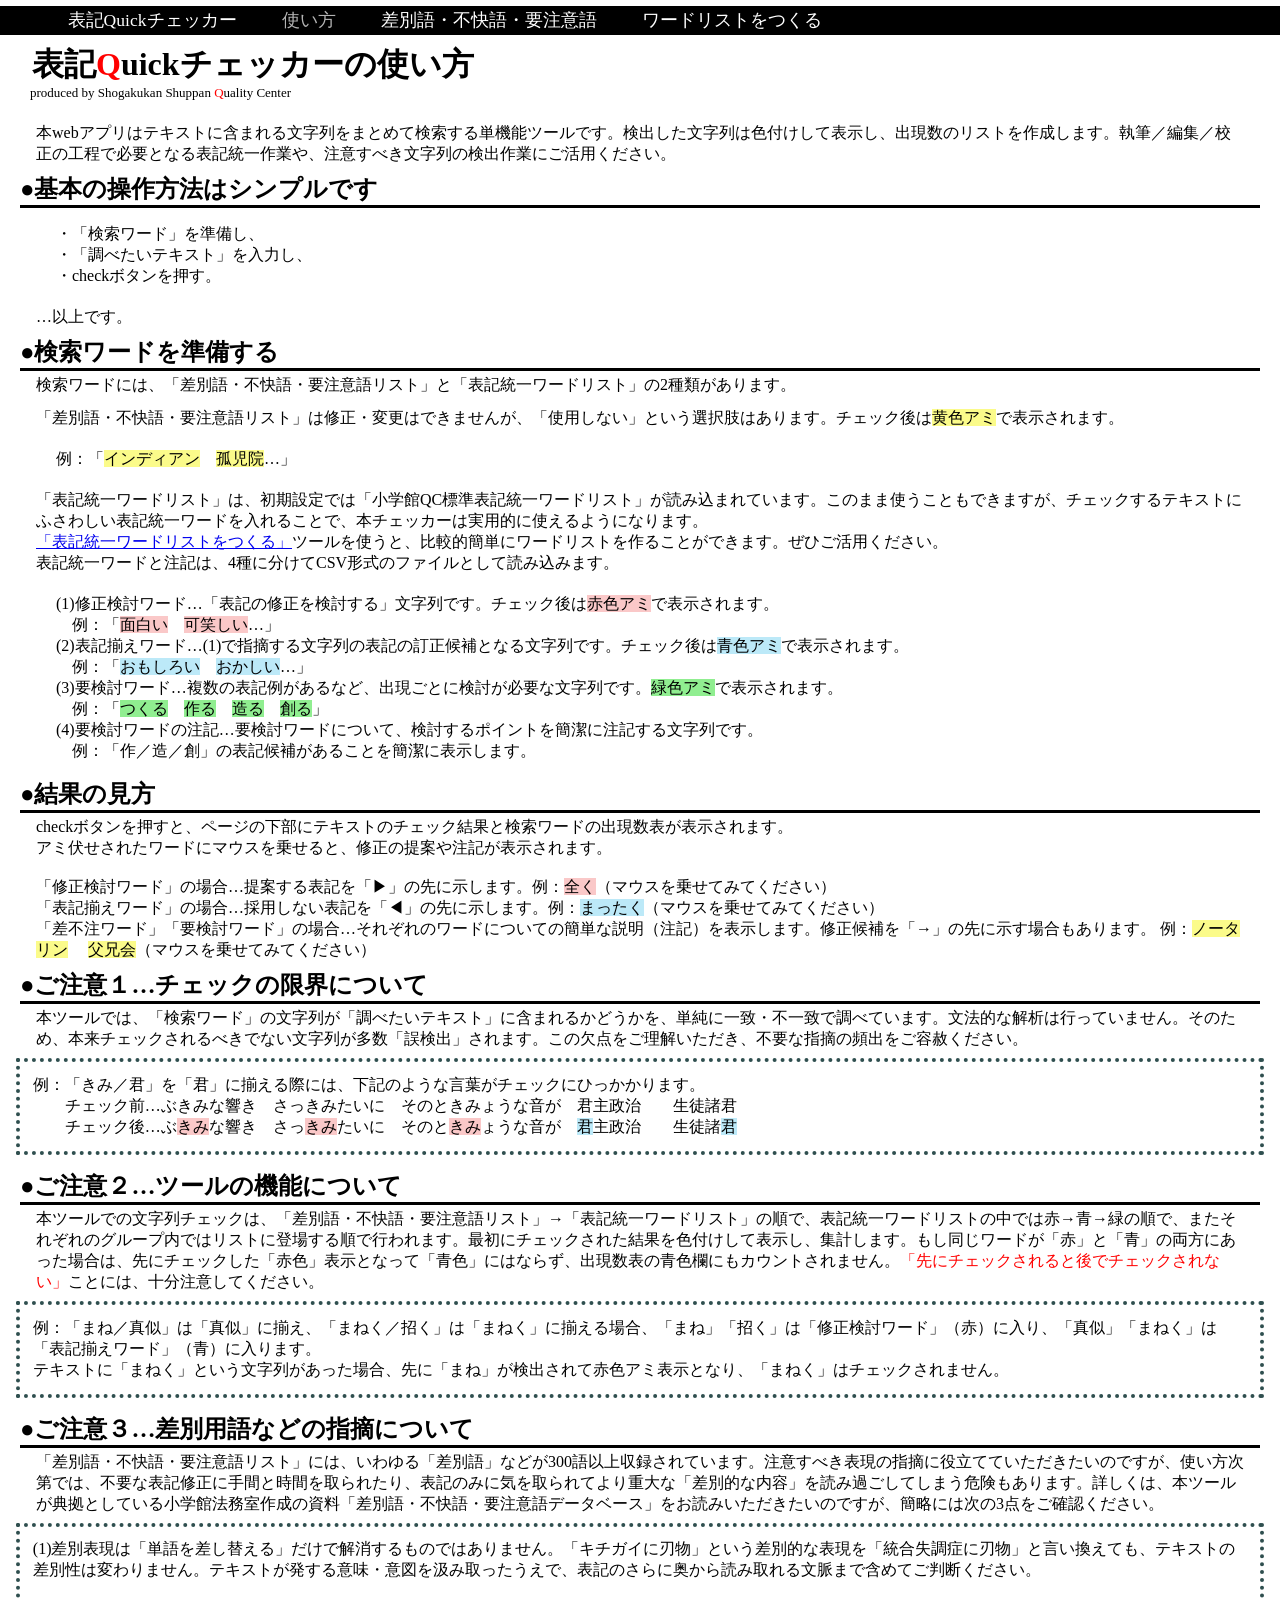
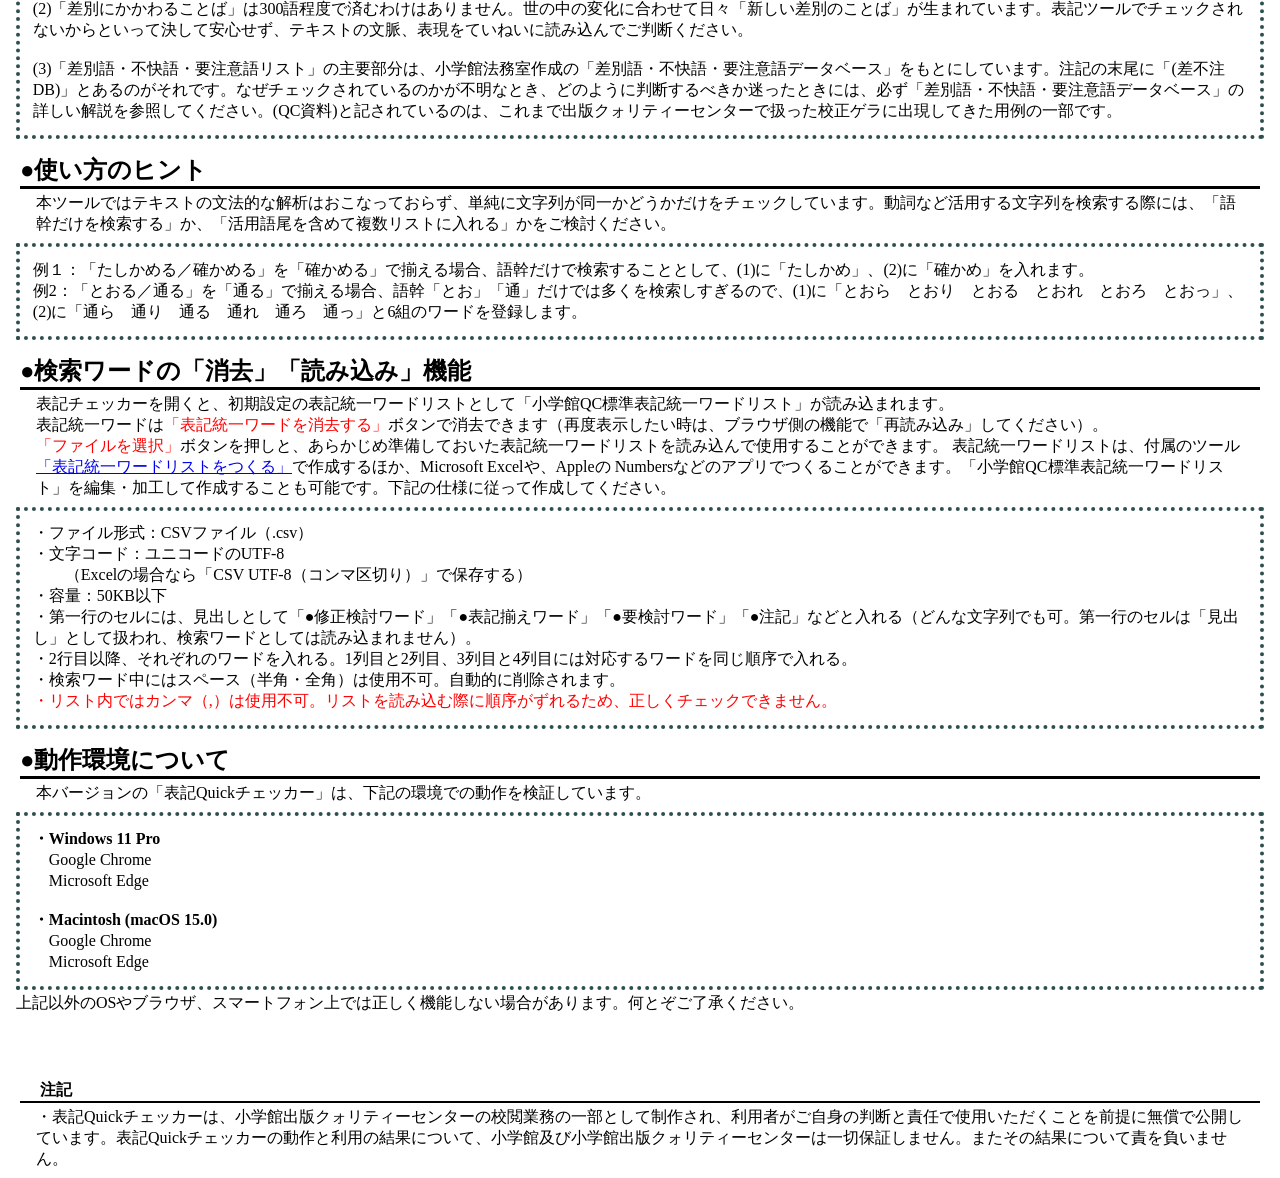
==== about.html @ 0caf6216 "Add files via upload" ====
<!DOCTYPE html>

<html lang="ja">

<head>
  <meta charset="UTF-8">
  <meta name="viewport" content="width=device-width, initial-scale=1.0">
  <link rel="stylesheet" href="style.css">
  <link rel="icon" href="img/QCfavicon.ico">

  <title>表記チェッカーの使い方</title>

</head>

<body>
  <header>
    <nav class="pc-nav">
      <ul>
        <li><a href="index.html">表記Quickチェッカー</a></li>
        <li><a class="gray" href="about.html">使い方</a></li>
        <li><a href="yougodb.html">差別語・不快語・要注意語</a></li>
        <li><a href="selectsheet.html">ワードリストをつくる</a></li>
      </ul>
    </nav>

    <nav class="sp-nav">
      <ul>
        <li><a href="index.html">表記Quickチェッカー</a></li>
        <li><a href="about.html">使い方</a></li>
        <li><a href="yougodb.html">差別語・不快語・要注意語</a></li>
        <li><a href="selectsheet.html">ワードリストをつくる</a></li>
        <li class="close"><span>閉じる</span></li>
      </ul>
    </nav>

    <div id="hamburger">
      <span></span>
    </div>

    <h1>表記<span class="red qq">Q</span>uickチェッカーの使い方<br></h1>
    <div class="subtitle">produced by Shogakukan Shuppan <span class="red qqq">Q</span>uality Center</div>
  </header>

  <br><p>本webアプリはテキストに含まれる文字列をまとめて検索する単機能ツールです。検出した文字列は色付けして表示し、出現数のリストを作成します。執筆／編集／校正の工程で必要となる表記統一作業や、注意すべき文字列の検出作業にご活用ください。</p>

  <h2> ●基本の操作方法はシンプルです</h2>
  <ul>
    <li>・「検索ワード」を準備し、</li>
    <li>・「調べたいテキスト」を入力し、</li>
    <li>・checkボタンを押す。</li>
  </ul>
  <p>…以上です。</p>

  <h2> ●検索ワードを準備する</h2>
  <p>検索ワードには、「差別語・不快語・要注意語リスト」と「表記統一ワードリスト」の2種類があります。</p>
    <p>「差別語・不快語・要注意語リスト」は修正・変更はできませんが、「使用しない」という選択肢はあります。チェック後は<span class = "kiami">黄色アミ</span>で表示されます。</p>
    <ul>
    <li>例：「<span class = "kiami">インディアン</span>　<span class = "kiami">孤児院</span>…」</li>
    </ul>
    <p>「表記統一ワードリスト」は、初期設定では「小学館QC標準表記統一ワードリスト」が読み込まれています。このまま使うこともできますが、チェックするテキストにふさわしい表記統一ワードを入れることで、本チェッカーは実用的に使えるようになります。
      <br><a href="selectsheet.html"  target="_blank">「表記統一ワードリストをつくる」</a>ツールを使うと、比較的簡単にワードリストを作ることができます。ぜひご活用ください。<br>表記統一ワードと注記は、4種に分けてCSV形式のファイルとして読み込みます。</p>
  <ul>

    <li>(1)修正検討ワード…「表記の修正を検討する」文字列です。チェック後は<span class = "akaami">赤色アミ</span>で表示されます。<br>　例：「<span class = "akaami">面白い</span>　<span class = "akaami">可笑しい</span>…」</li>
    <li>(2)表記揃えワード…(1)で指摘する文字列の表記の訂正候補となる文字列です。チェック後は<span class = "aoami">青色アミ</span>で表示されます。<br>　例：「<span class = "aoami">おもしろい</span>　<span class = "aoami">おかしい</span>…」</li>
    <li>(3)要検討ワード…複数の表記例があるなど、出現ごとに検討が必要な文字列です。<span class = "greenami">緑色アミ</span>で表示されます。<br>　例：「<span class = "greenami">つくる</span>　<span class = "greenami">作る</span>　<span class = "greenami">造る</span>　<span class = "greenami">創る</span>」</li>
    <li>(4)要検討ワードの注記…要検討ワードについて、検討するポイントを簡潔に注記する文字列です。<br>　例：「作／造／創」の表記候補があることを簡潔に表示します。 </li>
  </ul>

  <h2> ●結果の見方</h2>
  <p>checkボタンを押すと、ページの下部にテキストのチェック結果と検索ワードの出現数表が表示されます。
    <br>アミ伏せされたワードにマウスを乗せると、修正の提案や注記が表示されます。
    <br> <br>「修正検討ワード」の場合…提案する表記を「▶」の先に示します。例：<span class = "akaami note-container">全く<span class="note">▶まったく</span></span>（マウスを乗せてみてください）
    <br>「表記揃えワード」の場合…採用しない表記を「◀」の先に示します。例：<span class = "aoami note-container">まったく<span class="note">◀全く</span></span>（マウスを乗せてみてください）
    <br>「差不注ワード」「要検討ワード」の場合…それぞれのワードについての簡単な説明（注記）を表示します。修正候補を「→」の先に示す場合もあります。
    例：<span class = "kiami note-container">ノータリン<span class="note">差別用語/障害(差不注DB)</span></span>　
    <span class = "kiami note-container">父兄会<span class="note">→保護者会/性(差不注DB)</span></span>（マウスを乗せてみてください）
</p>
<h2> ●ご注意１…チェックの限界について</h2>
<p>
  本ツールでは、「検索ワード」の文字列が「調べたいテキスト」に含まれるかどうかを、単純に一致・不一致で調べています。文法的な解析は行っていません。そのため、本来チェックされるべきでない文字列が多数「誤検出」されます。この欠点をご理解いただき、不要な指摘の頻出をご容赦ください。
  
  <div class="kakomi">
  例：「きみ／君」を「君」に揃える際には、下記のような言葉がチェックにひっかかります。
  <br>　　チェック前…ぶきみな響き　さっきみたいに　そのときみょうな音が　君主政治　　生徒諸君
  <br>　　チェック後…ぶ<span class = "akaami">きみ</span>な響き　さっ<span class = "akaami">きみ</span>たいに　そのと<span class = "akaami">きみ</span>ょうな音が　<span class = "aoami">君</span>主政治　　生徒諸<span class = "aoami">君</span>
</div>
</p>
  <h2> ●ご注意２…ツールの機能について</h2>
  <p>
    本ツールでの文字列チェックは、「差別語・不快語・要注意語リスト」→「表記統一ワードリスト」の順で、表記統一ワードリストの中では赤→青→緑の順で、またそれぞれのグループ内ではリストに登場する順で行われます。最初にチェックされた結果を色付けして表示し、集計します。もし同じワードが「赤」と「青」の両方にあった場合は、先にチェックした「赤色」表示となって「青色」にはならず、出現数表の青色欄にもカウントされません。<span class="red">「先にチェックされると後でチェックされない」</span>ことには、十分注意してください。
    <div class="kakomi">
      例：「まね／真似」は「真似」に揃え、「まねく／招く」は「まねく」に揃える場合、「まね」「招く」は「修正検討ワード」（赤）に入り、「真似」「まねく」は「表記揃えワード」（青）に入ります。
      <br>テキストに「まねく」という文字列があった場合、先に「まね」が検出されて赤色アミ表示となり、「まねく」はチェックされません。
      </div>
  </p>

  <h2> ●ご注意３…差別用語などの指摘について</h2>
  <p>
    「差別語・不快語・要注意語リスト」には、いわゆる「差別語」などが300語以上収録されています。注意すべき表現の指摘に役立てていただきたいのですが、使い方次第では、不要な表記修正に手間と時間を取られたり、表記のみに気を取られてより重大な「差別的な内容」を読み過ごしてしまう危険もあります。詳しくは、本ツールが典拠としている小学館法務室作成の資料「差別語・不快語・要注意語データベース」をお読みいただきたいのですが、簡略には次の3点をご確認ください。
    
    <div class="kakomi">
      (1)差別表現は「単語を差し替える」だけで解消するものではありません。「キチガイに刃物」という差別的な表現を「統合失調症に刃物」と言い換えても、テキストの差別性は変わりません。テキストが発する意味・意図を汲み取ったうえで、表記のさらに奥から読み取れる文脈まで含めてご判断ください。
    <br><br>(2)「差別にかかわることば」は300語程度で済むわけはありません。世の中の変化に合わせて日々「新しい差別のことば」が生まれています。表記ツールでチェックされないからといって決して安心せず、テキストの文脈、表現をていねいに読み込んでご判断ください。
    <br><br>(3)「差別語・不快語・要注意語リスト」の主要部分は、小学館法務室作成の「差別語・不快語・要注意語データベース」をもとにしています。注記の末尾に「(差不注DB)」とあるのがそれです。なぜチェックされているのかが不明なとき、どのように判断するべきか迷ったときには、必ず「差別語・不快語・要注意語データベース」の詳しい解説を参照してください。(QC資料)と記されているのは、これまで出版クォリティーセンターで扱った校正ゲラに出現してきた用例の一部です。
    </div>
  </p>
  <h2> ●使い方のヒント</h2>
  <p>
    本ツールではテキストの文法的な解析はおこなっておらず、単純に文字列が同一かどうかだけをチェックしています。動詞など活用する文字列を検索する際には、「語幹だけを検索する」か、「活用語尾を含めて複数リストに入れる」かをご検討ください。
   
    <div class="kakomi">
      例１：「たしかめる／確かめる」を「確かめる」で揃える場合、語幹だけで検索することとして、(1)に「たしかめ」、(2)に「確かめ」を入れます。
    <br>例2：「とおる／通る」を「通る」で揃える場合、語幹「とお」「通」だけでは多くを検索しすぎるので、(1)に「とおら　とおり　とおる　とおれ　とおろ　とおっ」、(2)に「通ら　通り　通る　通れ　通ろ　通っ」と6組のワードを登録します。
    </div>
  </p>

  <h2> ●検索ワードの「消去」「読み込み」機能 </h2>
  <p>表記チェッカーを開くと、初期設定の表記統一ワードリストとして「小学館QC標準表記統一ワードリスト」が読み込まれます。
    <br> 表記統一ワードは<span class="red">「表記統一ワードを消去する」</span>ボタンで消去できます（再度表示したい時は、ブラウザ側の機能で「再読み込み」してください）。
      <br><span class="red">「ファイルを選択」</span>ボタンを押しと、あらかじめ準備しておいた表記統一ワードリストを読み込んで使用することができます。
      表記統一ワードリストは、付属のツール<a href="selectsheet.html"  target="_blank">「表記統一ワードリストをつくる」</a>で作成するほか、Microsoft Excelや、Appleの Numbersなどのアプリでつくることができます。「小学館QC標準表記統一ワードリスト」を編集・加工して作成することも可能です。下記の仕様に従って作成してください。
      <div class="kakomi">
    ・ファイル形式：CSVファイル（.csv）
    <br>・文字コード：ユニコードのUTF-8　
    <br>　　（Excelの場合なら「CSV UTF-8（コンマ区切り）」で保存する）
    <br>・容量：50KB以下
    <br>・第一行のセルには、見出しとして「●修正検討ワード」「●表記揃えワード」「●要検討ワード」「●注記」などと入れる（どんな文字列でも可。第一行のセルは「見出し」として扱われ、検索ワードとしては読み込まれません）。
    <br>・2行目以降、それぞれのワードを入れる。1列目と2列目、3列目と4列目には対応するワードを同じ順序で入れる。
    <br>・検索ワード中にはスペース（半角・全角）は使用不可。自動的に削除されます。
    <br><span class="red">・リスト内ではカンマ（,）は使用不可。リストを読み込む際に順序がずれるため、正しくチェックできません。</span>

    </div>

  </p>

  <h2 id="dousakankyo"> ●動作環境について</h2>
  <p>
    本バージョンの「表記Quickチェッカー」は、下記の環境での動作を検証しています。
    <div class="kakomi"><strong>・Windows 11 Pro</strong>
    <br>　Google Chrome
    <br>　Microsoft Edge
    <br><br><strong>・Macintosh (macOS 15.0) </strong>
    <br>　Google Chrome
    <br>　Microsoft Edge
    </div>
    　上記以外のOSやブラウザ、スマートフォン上では正しく機能しない場合があります。何とぞご了承ください。
   
    
  </p>
<br><br><br>
  <h4>注記</h4>
  <p>
    ・表記Quickチェッカーは、小学館出版クォリティーセンターの校閲業務の一部として制作され、利用者がご自身の判断と責任で使用いただくことを前提に無償で公開しています。表記Quickチェッカーの動作と利用の結果について、小学館及び小学館出版クォリティーセンターは一切保証しません。またその結果について責を負いません。
  </p>

  <script>
    document.querySelector('#hamburger').addEventListener('click', () => {
      const nav = document.querySelector('.sp-nav');
      nav.classList.toggle('toggle');
    });

    document.querySelector('.close').addEventListener('click', () => {
      const nav = document.querySelector('.sp-nav');
      nav.classList.toggle('toggle');
    });  
  </script>
</body>

</html>
---- style.css ----
@charset "utf-8";

/* *{
  margin: 0;
  padding: 0;
} */

body {
  margin: 0;
  padding: 0;
  font-family: "YuMincho", "游明朝", "Hiragino Mincho ProN", serif;
  position: relative;
}

.subtitle {
  font-size: 13px;
  font-weight: normal;
  margin: 0;
  padding: 0 1em 0 30px;
  display: inline-block;
  vertical-align: middle;
}

.section0,.section1 {
  margin: 5px 30px 10px 30px;
  padding: 5px 10px 10px 10px;
  border: 1px solid black;
}

.section2 {
  margin: 5px 30px 10px 30px;
  padding: 0;
}

textarea {
  font-family: "YuMincho", "游明朝", "Hiragino Mincho ProN", serif;
  margin: 0;
  padding: 0;
}

p {
  margin: 0 0.25em 0.25em 0.25em;
  padding: 0.25em 2em 0.25em 2em;
}

h1 {
  margin: 0 0 0 0;
  padding: 10px 1em 0 1em;
  line-height: 1.2em;
  font-feature-settings: "palt";
}

h2 {
  border-bottom: 3px solid black;
  margin: 0 20px 0;
}

h3 {
  margin: 0 0 0;
  font-size: 24px;
}

h4 {
  border-bottom: 2px solid black;
  padding: 0 20px 0;
  margin: 0 20px 0;
}

h5 {
  margin: 0 0.25em 0 0.25em;
  padding: 0.5em 2em 0em 2em;
  font-size: 120%;
  font-weight: normal;
  text-decoration: underline;
}

rt {
  color: #4af;
  font-size: 50%;
}

li {
  padding: 0 1em;
  list-style: none;
}

dt {
  font-size: 140%;
  border-bottom: 2px solid black;
  margin: 0 1em;
  padding: 1px 10px 0px 1.5em;
}

dd {
  padding: 1px 6px 6px 2em;
  line-height: 1.8;
  margin: 0 1em;
}

table {
  border-collapse: collapse;
  margin: 0;
  font-family: 'Segoe UI', Tahoma, Geneva, Verdana, sans-serif;
  font-size: 100%;
  font-weight: normal;
}

table th,
table td {
  top: 0;
  border: solid 1px;
  border-bottom: 1px solid #000;
  margin: 2em;
}

#safuchuList,#tateList {
  display: block;
  overflow-y: scroll;
  max-height: calc(100vh/2);
  border: 1px solid;
  border-collapse: collapse;
  border-spacing: 0;
  width: 600px;
  table-layout: fixed;
}

thead {
  position: sticky;
  top: 0;
  left: 0;
  z-index: 5;
  /* background: whitesmoke; */
  background: whitesmoke;
  /* border-top: #ffffff; */
  border-top: 3px black;
  border-bottom: 1px solid #000;
}

#criteriaYellowList, 
#criteriaList, 
#criteriaGreenList {
  margin: 0.5em 2em;
}

#criteriaYellowList td:nth-of-type(2) {
  background: rgb(251, 251, 138);
}

#criteriaYellowList td:nth-of-type(3) {
  background: rgb(251, 251, 138);
}

#criteriaYellowList td:nth-of-type(4) {
  background: aliceblue;
}

#criteriaGreenList td:nth-of-type(2) {
  background: rgb(251, 251, 138);
}

#criteriaGreenList td:nth-of-type(3) {
  background: rgb(251, 251, 138);
}

#criteriaGreenList td:nth-of-type(4) {
  background: aliceblue;
}


#tateList td:nth-of-type(1) {
  background: rgb(250, 200, 200);
  width: 150px;
}

#tateList td:nth-of-type(2) {
  background: rgb(188, 233, 248);
  width: 150px;
}

#tateList td:nth-of-type(3) {
  background: rgb(251, 251, 138);
  width: 150px;
}

#tateList td:nth-of-type(4) {
  background: aliceblue;
  width: 150px;
}

#safuchuList td:nth-of-type(1) {
  background:rgb(251, 251, 138);
  width: 200px;
}

#safuchuList td:nth-of-type(2) {
  background: aliceblue;
  width: 400px;
}


td:nth-of-type(2) {
  background: rgb(250, 200, 200);
}

td:nth-of-type(3) {
  background: rgb(250, 200, 200);
}

td:nth-of-type(4) {
  background: rgb(188, 233, 248);
}

td:nth-of-type(5) {
  background: rgb(188, 233, 248);
}

#input {
  width: 100%;
  height: 6em;
  font-size: 100%;
  line-height: 1.5;
}

#fileInput {
  display: none;
}

.titleList {
  /* display: none; */
  font-size: 16px;
  padding: 4px 2px 5px 3px;
}

.smallList {
  /* display: none; */
  font-size: 12px;
  font-family: "游ゴシック", sans-serif;
  font-weight: bold;
}

.criterias {
  width: 100%;
  height: 3em;
  font-size: 100%;
  line-height: 1.5;
}

.note {
  display: none;
  /* width: 10em; */
  font-size: 12px;
  font-family: "游ゴシック", sans-serif;
  position: absolute;
  background-color: lavender;
  /* border: 1px solid #ccc;  */
  padding: 5px;
  z-index: 1;
}

.note-container {
  position: relative;
  /* display: inline-block; */
  display: inline;
}

.note-container:hover .note {
  /* display: inline-block;  */
  display: inline;
  width: 10em;
}

#output {
  font-family: "YuMincho", "游明朝", "Hiragino Mincho ProN", serif;
  width: 90%;
  font-size: 100%;
  line-height: 1.5;
  padding: 0 20px 0;
}

#chuuki {
  font-family: "YuMincho", "游明朝", "Hiragino Mincho ProN", serif;
  width: 90%;
  font-size: 100%;
  line-height: 1.5;
  padding: 0 20px 0;
  overflow-wrap: anywhere;
}

#zoomback {
  position: absolute;
  top: 0;
  width: 100vw;
  height: 100vh;
  background-color: rgba(0, 0, 0, 0.8);
  display: flex;
  justify-content: center;
  align-items: center;
  display: none;
}

#zooming {
  width: 80%;
}

.zoom {
  margin: 5px 0 0 0;
}

.pc-nav {
  width: 100%;
  height: 29px;
  margin: -12px 0 0 0;
  padding: 0px 10px 0 10px;
  font-size: 110%;
  background: black;
  font-family: "YuMincho", "游明朝", "Hiragino Mincho ProN", serif;
  font-feature-settings: "palt";
}

.pc-nav ul {
  display: flex;

}

.pc-nav ul li {
  list-style: none;
}

.pc-nav ul li a {
  display: block;
  text-decoration: none;
  margin: 0 10px 0 0;
  padding: 2px 0 0 0;
  color: white;
}

.kanji {
  position: relative;
  background: yellow;
}

.kanji.joyo {
  background: transparent;
}

.kanji.itaiji {
  color: red;
}

.kanji.shikaru {
  color: black;
}

.kyocho {
  color: red;
  font-size: 120%;
}

.kakomi {
  border: 4px darkslategray dotted;
  margin: 3px 1em;
  padding: 1%;
}

.big160 {
  font-size: 160%;
}

.big240 {
  font-size: 240%;
}

.small60 {
  font-size: 60%
}

.gray {
  opacity: 0.7;
}

.accordion_title {
  position: relative;
  cursor: pointer;
  user-select: none;
  padding: 0 0 0 30px;
  min-height: 1em;
}

/* .accordion_title:hover {
  background-color: #c1c7c7be;
} */

.titleList {
  position: relative;
  line-height: 0.5;
}

#criteriaInputFileName {
  line-height: 0.5;
}

.accordion_title::before,
.accordion_title::after {
  content: '';
  display: block;
  position: absolute;
  top: 0px;
  left: 0px;
  width: 15px;
  height: 2px;
  background-color: red;
}

.accordion_title::before {
  top: 16px;
  left: 6px;
  transform: rotate(0deg);
  transition-duration: .3s;
}

.accordion_title::after {
  top: 16px;
  left: 6px;
  transform: rotate(-90deg);
  transition-duration: .3s;
}

.accordion_title.is-active::before {
  transform: rotate(45deg);
}

.accordion_title.is-active::after {
  transform: rotate(-45deg);
}

.accordion_content {
  line-height: 0;
  height: 0;
  opacity: 0;
  overflow: hidden;
  transition-duration: .3s;
}

.accordion_content.is-open {
  line-height: normal;
  height: auto;
  opacity: 1;
  line-height: normal;

  /* position: absolute; */
  display: block;
}

.kugiri {
  position: relative;
}

.sp-nav {
  display: none;
}

.dangumi {
  margin: 0 0.25em 0.25em 0.25em;
  padding: 0.25em 2em 0.25em 2em;
}

.dangumi li {
  padding: 0 0 0 0.25em;
}

.dangumi li ul {
  padding: 0 1em 0 1em;
}

.caption {
  font-size: 13px;
  font-weight: normal;
  margin: -20px 0 0 0;
  vertical-align: super;
}

.red {
  color: red;
}

.blue {
  color: dodgerblue;
}

.bold {
  font-weight: bold;
  font-family: sans-serif;
}

.qq:hover {
  display: inline-block;
  transform: rotate(360deg);
  transition: all 1s;
}

.qqq:hover {
  display: inline-block;
  transform: rotate(-360deg);
  transition: all 1s;
}

#qualityCenter {
  position: absolute;
  top: 0;
  width: 90vw;
  height: 100vh;
  background-color: rgba(255, 255, 255, 0.8);
  font-size: 16px;
  justify-content: center;
  text-align: center;
  align-items: center;
  display: none;
  margin: 0 1em;
}

.akaami {
  background: rgb(250, 200, 200);
}

.kiami {
  background: rgb(251, 251, 138);
}

.aoami {
  background: rgb(188, 233, 248);
}

.orangeami {
  background: bisque;
}

.greenami {
  background: lightgreen;
}

.green2ami {
  background: green;
}


/* #saveCriteriaButton{
   display: none;
} */


@media screen and (max-width: 380px) {

  .pc-nav {
    display: none;
  }

  .caption {
    display: none;
  }

  #hamburger {
    position: relative;
    display: block;
    width: 30px;
    height: 25px;
    margin: 10px 15px 0 auto;
  }

  #hamburger span {
    position: absolute;
    top: 50%;
    left: 0;
    display: block;
    width: 100%;
    height: 2px;
    background-color: black;
    transform: translateY(-50%);
  }

  #hamburger::before {
    content: '';
    display: block;
    position: absolute;
    top: 0;
    left: 0;
    width: 100%;
    height: 2px;
    background-color: black;
  }

  #hamburger::after {
    content: '';
    display: block;
    position: absolute;
    bottom: 0;
    left: 0;
    width: 100%;
    height: 2px;
    background-color: black;
  }

  .sp-nav {
    z-index: 1;
    position: fixed;
    top: 0;
    left: 0;
    width: 100%;
    height: 100vh;
    display: block;
    background: white;
    color: black;
    transition: all .2s ease-in-out;
    opacity: 0;
    transform: translateY(-100%);
    list-style: none;
  }

  .sp-nav ul {
    padding: 0;
    display: flex;
    flex-direction: column;
    justify-content: center;
    align-items: center;
    height: 100%;

  }

  .sp-nav li {
    margin: 0;
    padding: 0;
  }

  .sp-nav li span {
    font-size: 180%;
    color: black;
  }

  .sp-nav li a,
  .sp-nav li span {
    display: block;
    padding: 20px 0;
    text-decoration: none;
    color: black;
    font-size: 180%;
  }

  .sp-nav .close {
    position: relative;
    padding-left: 30px;
  }

  .sp-nav .close::before {
    content: '';
    position: absolute;
    top: 50%;
    left: 0;
    display: block;
    width: 24px;
    height: 2px;
    background: black;
    transform: rotate(45deg);
  }


  .sp-nav .close::after {
    content: '';
    position: absolute;
    top: 50%;
    left: 0;
    display: block;
    width: 24px;
    height: 2px;
    background: black;
    transform: rotate(-45deg);
  }

  .toggle {
    transform: translateY(0);
    opacity: 1;
  }

}
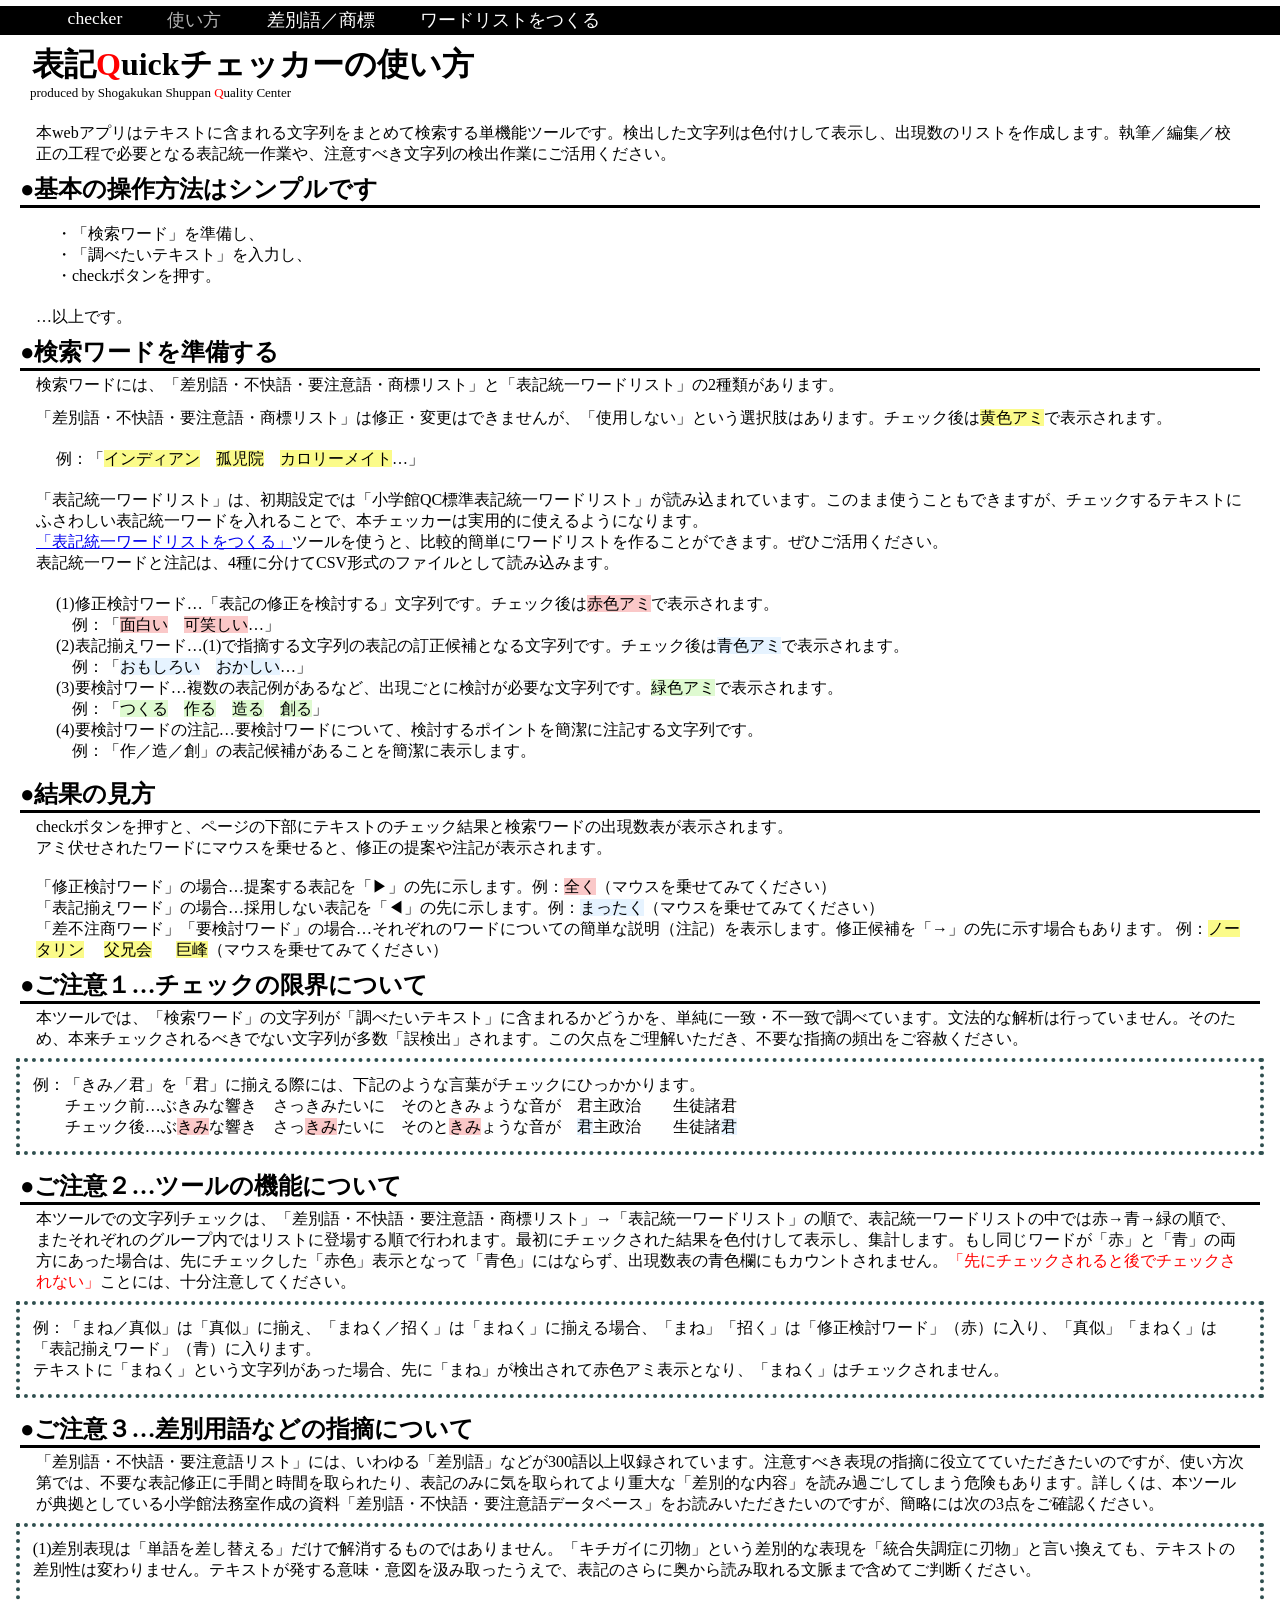
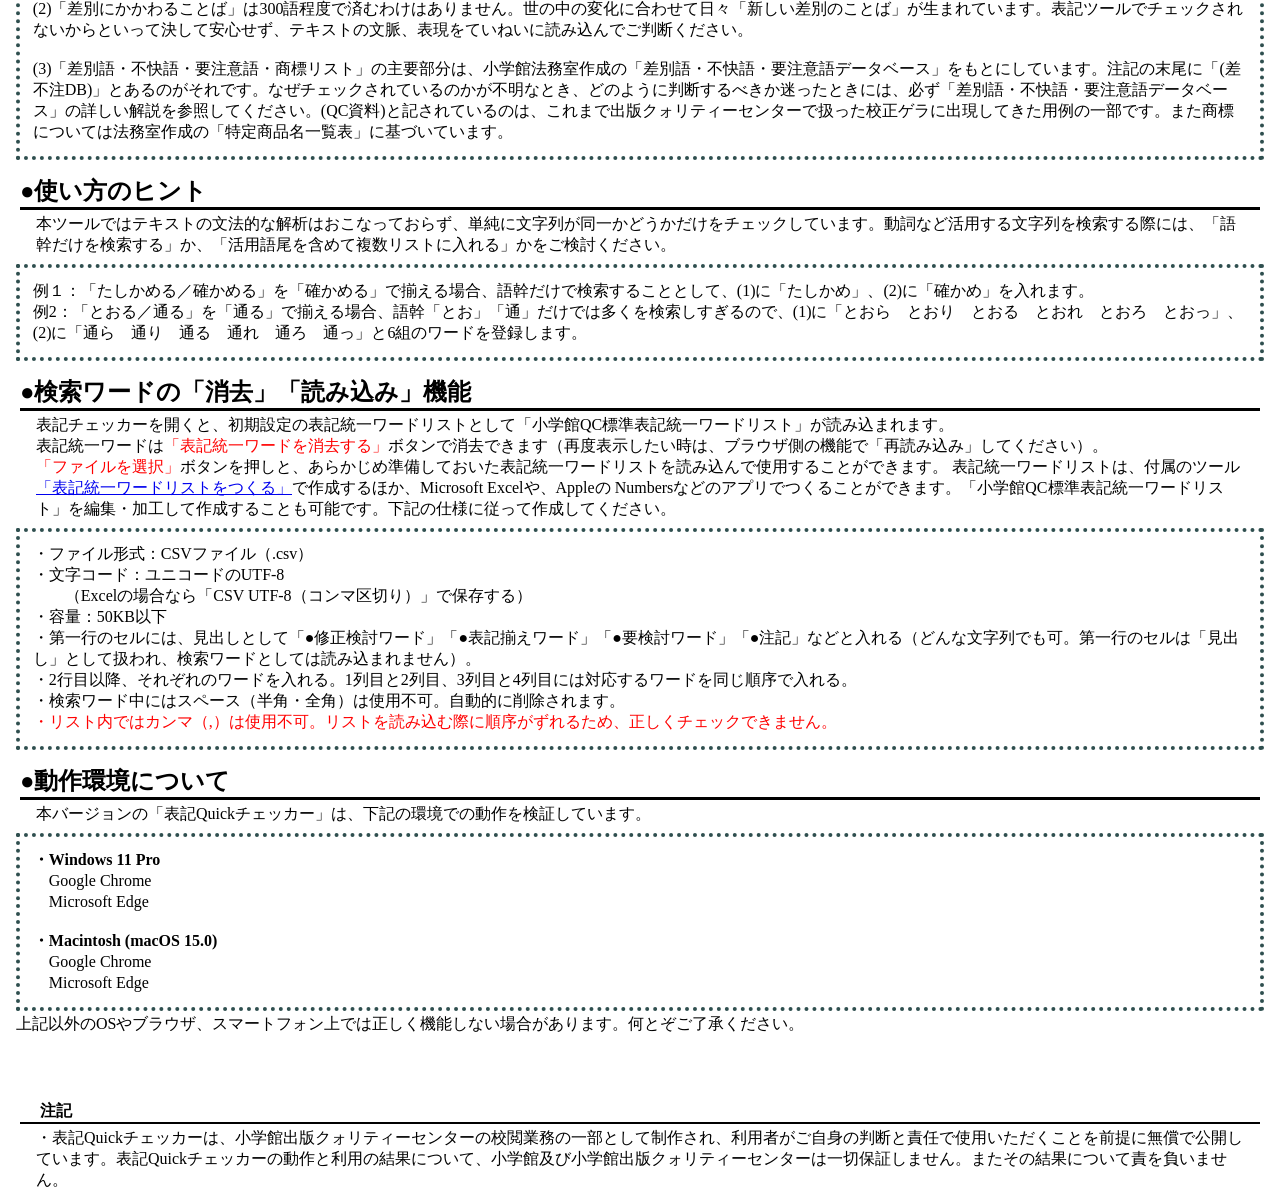
==== commit 8dc14254: "Add files via upload" ====
--- a/about.html
+++ b/about.html
@@ -16,9 +16,9 @@
   <header>
     <nav class="pc-nav">
       <ul>
-        <li><a href="index.html">表記Quickチェッカー</a></li>
+        <li><a href="index.html">checker</a></li>
         <li><a class="gray" href="about.html">使い方</a></li>
-        <li><a href="yougodb.html">差別語・不快語・要注意語</a></li>
+        <li><a href="yougodb.html">差別語／商標</a></li>
         <li><a href="selectsheet.html">ワードリストをつくる</a></li>
       </ul>
     </nav>
@@ -27,7 +27,7 @@
       <ul>
         <li><a href="index.html">表記Quickチェッカー</a></li>
         <li><a href="about.html">使い方</a></li>
-        <li><a href="yougodb.html">差別語・不快語・要注意語</a></li>
+        <li><a href="yougodb.html">差別語・不快語・要注意語・商標</a></li>
         <li><a href="selectsheet.html">ワードリストをつくる</a></li>
         <li class="close"><span>閉じる</span></li>
       </ul>
@@ -52,10 +52,10 @@
   <p>…以上です。</p>
 
   <h2> ●検索ワードを準備する</h2>
-  <p>検索ワードには、「差別語・不快語・要注意語リスト」と「表記統一ワードリスト」の2種類があります。</p>
-    <p>「差別語・不快語・要注意語リスト」は修正・変更はできませんが、「使用しない」という選択肢はあります。チェック後は<span class = "kiami">黄色アミ</span>で表示されます。</p>
+  <p>検索ワードには、「差別語・不快語・要注意語・商標リスト」と「表記統一ワードリスト」の2種類があります。</p>
+    <p>「差別語・不快語・要注意語・商標リスト」は修正・変更はできませんが、「使用しない」という選択肢はあります。チェック後は<span class = "kiami">黄色アミ</span>で表示されます。</p>
     <ul>
-    <li>例：「<span class = "kiami">インディアン</span>　<span class = "kiami">孤児院</span>…」</li>
+    <li>例：「<span class = "kiami">インディアン</span>　<span class = "kiami">孤児院</span>　<span class = "kiami">カロリーメイト</span>…」</li>
     </ul>
     <p>「表記統一ワードリスト」は、初期設定では「小学館QC標準表記統一ワードリスト」が読み込まれています。このまま使うこともできますが、チェックするテキストにふさわしい表記統一ワードを入れることで、本チェッカーは実用的に使えるようになります。
       <br><a href="selectsheet.html"  target="_blank">「表記統一ワードリストをつくる」</a>ツールを使うと、比較的簡単にワードリストを作ることができます。ぜひご活用ください。<br>表記統一ワードと注記は、4種に分けてCSV形式のファイルとして読み込みます。</p>
@@ -72,9 +72,10 @@
     <br>アミ伏せされたワードにマウスを乗せると、修正の提案や注記が表示されます。
     <br> <br>「修正検討ワード」の場合…提案する表記を「▶」の先に示します。例：<span class = "akaami note-container">全く<span class="note">▶まったく</span></span>（マウスを乗せてみてください）
     <br>「表記揃えワード」の場合…採用しない表記を「◀」の先に示します。例：<span class = "aoami note-container">まったく<span class="note">◀全く</span></span>（マウスを乗せてみてください）
-    <br>「差不注ワード」「要検討ワード」の場合…それぞれのワードについての簡単な説明（注記）を表示します。修正候補を「→」の先に示す場合もあります。
+    <br>「差不注商ワード」「要検討ワード」の場合…それぞれのワードについての簡単な説明（注記）を表示します。修正候補を「→」の先に示す場合もあります。
     例：<span class = "kiami note-container">ノータリン<span class="note">差別用語/障害(差不注DB)</span></span>　
-    <span class = "kiami note-container">父兄会<span class="note">→保護者会/性(差不注DB)</span></span>（マウスを乗せてみてください）
+    <span class = "kiami note-container">父兄会<span class="note">→保護者会/性(差不注DB)</span></span>
+    　 <span class = "kiami note-container">巨峰<span class="note">→ぶどう（日本巨峰会 （商標名・品種名）の商標）</span></span>（マウスを乗せてみてください）
 </p>
 <h2> ●ご注意１…チェックの限界について</h2>
 <p>
@@ -88,7 +89,7 @@
 </p>
   <h2> ●ご注意２…ツールの機能について</h2>
   <p>
-    本ツールでの文字列チェックは、「差別語・不快語・要注意語リスト」→「表記統一ワードリスト」の順で、表記統一ワードリストの中では赤→青→緑の順で、またそれぞれのグループ内ではリストに登場する順で行われます。最初にチェックされた結果を色付けして表示し、集計します。もし同じワードが「赤」と「青」の両方にあった場合は、先にチェックした「赤色」表示となって「青色」にはならず、出現数表の青色欄にもカウントされません。<span class="red">「先にチェックされると後でチェックされない」</span>ことには、十分注意してください。
+    本ツールでの文字列チェックは、「差別語・不快語・要注意語・商標リスト」→「表記統一ワードリスト」の順で、表記統一ワードリストの中では赤→青→緑の順で、またそれぞれのグループ内ではリストに登場する順で行われます。最初にチェックされた結果を色付けして表示し、集計します。もし同じワードが「赤」と「青」の両方にあった場合は、先にチェックした「赤色」表示となって「青色」にはならず、出現数表の青色欄にもカウントされません。<span class="red">「先にチェックされると後でチェックされない」</span>ことには、十分注意してください。
     <div class="kakomi">
       例：「まね／真似」は「真似」に揃え、「まねく／招く」は「まねく」に揃える場合、「まね」「招く」は「修正検討ワード」（赤）に入り、「真似」「まねく」は「表記揃えワード」（青）に入ります。
       <br>テキストに「まねく」という文字列があった場合、先に「まね」が検出されて赤色アミ表示となり、「まねく」はチェックされません。
@@ -102,7 +103,7 @@
     <div class="kakomi">
       (1)差別表現は「単語を差し替える」だけで解消するものではありません。「キチガイに刃物」という差別的な表現を「統合失調症に刃物」と言い換えても、テキストの差別性は変わりません。テキストが発する意味・意図を汲み取ったうえで、表記のさらに奥から読み取れる文脈まで含めてご判断ください。
     <br><br>(2)「差別にかかわることば」は300語程度で済むわけはありません。世の中の変化に合わせて日々「新しい差別のことば」が生まれています。表記ツールでチェックされないからといって決して安心せず、テキストの文脈、表現をていねいに読み込んでご判断ください。
-    <br><br>(3)「差別語・不快語・要注意語リスト」の主要部分は、小学館法務室作成の「差別語・不快語・要注意語データベース」をもとにしています。注記の末尾に「(差不注DB)」とあるのがそれです。なぜチェックされているのかが不明なとき、どのように判断するべきか迷ったときには、必ず「差別語・不快語・要注意語データベース」の詳しい解説を参照してください。(QC資料)と記されているのは、これまで出版クォリティーセンターで扱った校正ゲラに出現してきた用例の一部です。
+    <br><br>(3)「差別語・不快語・要注意語・商標リスト」の主要部分は、小学館法務室作成の「差別語・不快語・要注意語データベース」をもとにしています。注記の末尾に「(差不注DB)」とあるのがそれです。なぜチェックされているのかが不明なとき、どのように判断するべきか迷ったときには、必ず「差別語・不快語・要注意語データベース」の詳しい解説を参照してください。(QC資料)と記されているのは、これまで出版クォリティーセンターで扱った校正ゲラに出現してきた用例の一部です。また商標については法務室作成の「特定商品名一覧表」に基づいています。
     </div>
   </p>
   <h2> ●使い方のヒント</h2>
--- a/style.css
+++ b/style.css
@@ -151,19 +151,19 @@
 }
 
 #criteriaYellowList td:nth-of-type(4) {
-  background: aliceblue;
+  background: white;
 }
 
 #criteriaGreenList td:nth-of-type(2) {
-  background: rgb(251, 251, 138);
+  background: hsl(100,80%,90%);
 }
 
 #criteriaGreenList td:nth-of-type(3) {
-  background: rgb(251, 251, 138);
+  background: hsl(100,80%,90%);
 }
 
 #criteriaGreenList td:nth-of-type(4) {
-  background: aliceblue;
+  background: white;
 }
 
 
@@ -173,17 +173,17 @@
 }
 
 #tateList td:nth-of-type(2) {
-  background: rgb(188, 233, 248);
+  background: hsl(208, 100%,95%);
   width: 150px;
 }
 
 #tateList td:nth-of-type(3) {
-  background: rgb(251, 251, 138);
+  background:  hsl(100,80%,90%);
   width: 150px;
 }
 
 #tateList td:nth-of-type(4) {
-  background: aliceblue;
+  background: white;
   width: 150px;
 }
 
@@ -193,7 +193,7 @@
 }
 
 #safuchuList td:nth-of-type(2) {
-  background: aliceblue;
+  background: white;
   width: 400px;
 }
 
@@ -207,11 +207,11 @@
 }
 
 td:nth-of-type(4) {
-  background: rgb(188, 233, 248);
+  background: hsl(208, 100%,95%);
 }
 
 td:nth-of-type(5) {
-  background: rgb(188, 233, 248);
+  background: hsl(208, 100%,95%);
 }
 
 #input {
@@ -252,7 +252,7 @@
   font-family: "游ゴシック", sans-serif;
   position: absolute;
   background-color: lavender;
-  /* border: 1px solid #ccc;  */
+  /* border: 1px solid black;  */
   padding: 5px;
   z-index: 1;
 }
@@ -527,7 +527,7 @@
 }
 
 .aoami {
-  background: rgb(188, 233, 248);
+  background: hsl(208, 100%,95%);
 }
 
 .orangeami {
@@ -535,17 +535,44 @@
 }
 
 .greenami {
-  background: lightgreen;
+  /* background: greenyellow; */
+  background: hsl(100,80%,90%);
 }
 
 .green2ami {
   background: green;
 }
 
-
-/* #saveCriteriaButton{
-   display: none;
-} */
+.lavender {
+  background: lavender;
+}
+
+.toDatabase {
+  display: inline-block;
+  /* padding: 0.5em 1em;
+  margin: 0.5em 0;
+  background-color: #4af;
+    border-radius: 5px;
+  color: white; */
+
+  color: black;
+  text-decoration: none;
+}
+
+.toDatabase:hover {
+  color: red; 
+  text-decoration: underline;
+}
+
+.arrow {
+  display: inline-block;
+  width: 13px;
+  height: 12px;
+  background: #000000;
+  clip-path: polygon(0 31%, 63.2% 31%, 63.2% 0, 100% 50%, 63.2% 100%, 63.2% 69%, 0 69%);
+}
+
+
 
 
 @media screen and (max-width: 380px) {
@@ -679,4 +706,5 @@
     opacity: 1;
   }
 
+
 }
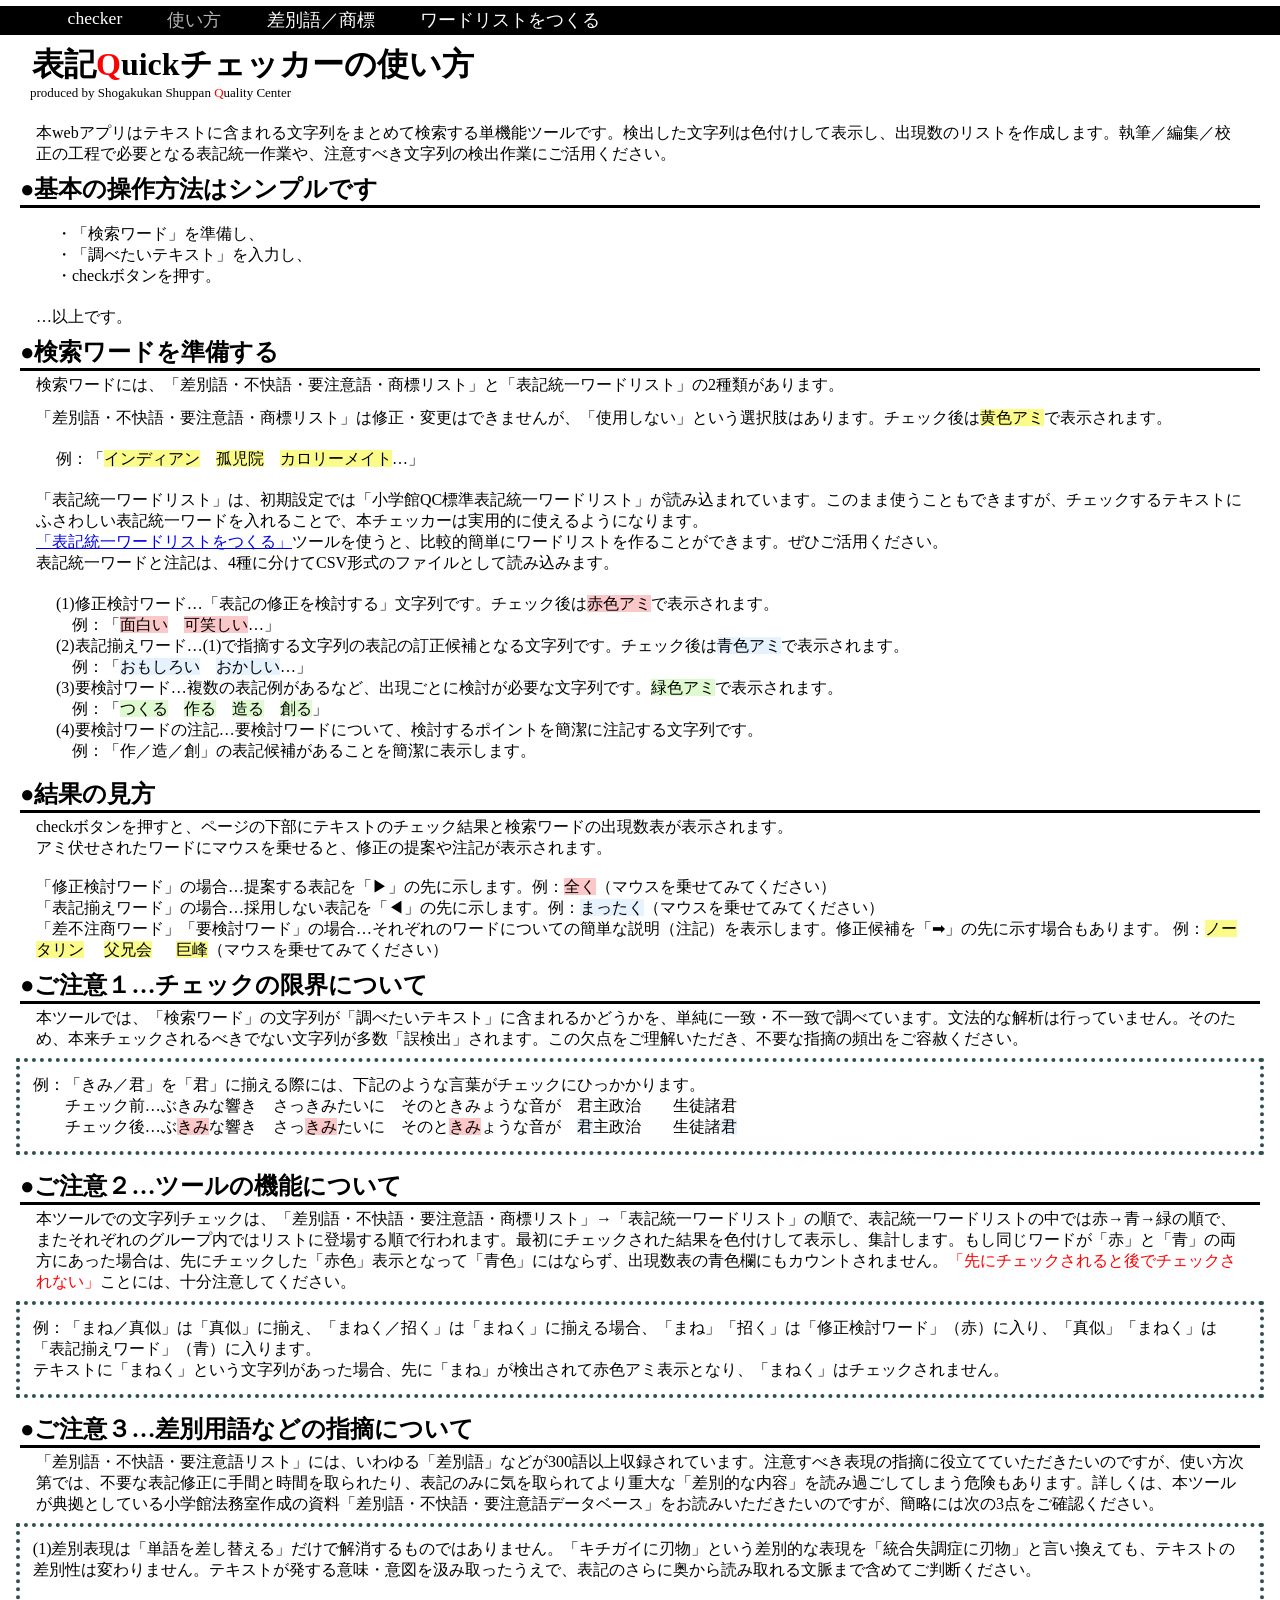
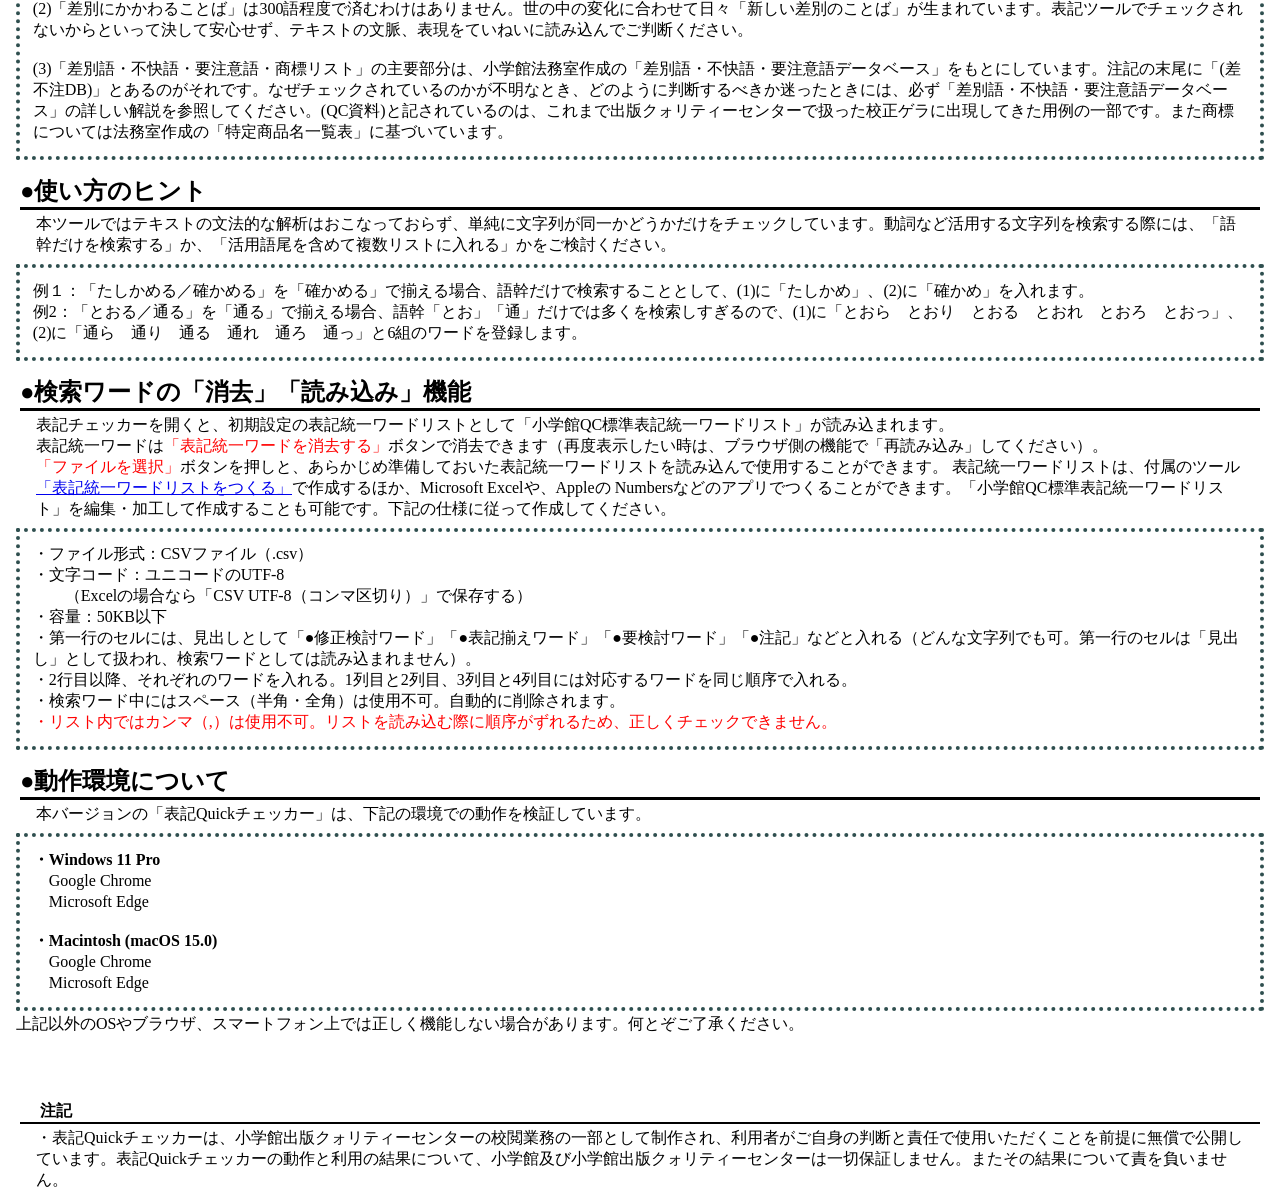
==== commit eff0859c: "Add files via upload" ====
--- a/about.html
+++ b/about.html
@@ -27,7 +27,7 @@
       <ul>
         <li><a href="index.html">表記Quickチェッカー</a></li>
         <li><a href="about.html">使い方</a></li>
-        <li><a href="yougodb.html">差別語・不快語・要注意語・商標</a></li>
+        <li><a href="yougodb.html">差別語／商標</a></li>
         <li><a href="selectsheet.html">ワードリストをつくる</a></li>
         <li class="close"><span>閉じる</span></li>
       </ul>
@@ -72,10 +72,10 @@
     <br>アミ伏せされたワードにマウスを乗せると、修正の提案や注記が表示されます。
     <br> <br>「修正検討ワード」の場合…提案する表記を「▶」の先に示します。例：<span class = "akaami note-container">全く<span class="note">▶まったく</span></span>（マウスを乗せてみてください）
     <br>「表記揃えワード」の場合…採用しない表記を「◀」の先に示します。例：<span class = "aoami note-container">まったく<span class="note">◀全く</span></span>（マウスを乗せてみてください）
-    <br>「差不注商ワード」「要検討ワード」の場合…それぞれのワードについての簡単な説明（注記）を表示します。修正候補を「→」の先に示す場合もあります。
-    例：<span class = "kiami note-container">ノータリン<span class="note">差別用語/障害(差不注DB)</span></span>　
-    <span class = "kiami note-container">父兄会<span class="note">→保護者会/性(差不注DB)</span></span>
-    　 <span class = "kiami note-container">巨峰<span class="note">→ぶどう（日本巨峰会 （商標名・品種名）の商標）</span></span>（マウスを乗せてみてください）
+    <br>「差不注商ワード」「要検討ワード」の場合…それぞれのワードについての簡単な説明（注記）を表示します。修正候補を「➡」の先に示す場合もあります。
+    例：<span class = "kiami note-container">ノータリン<span class="note">	差別用語/障害者差別(差不注DB)</span></span>　
+    <span class = "kiami note-container">父兄会<span class="note">➡保護者会/性差別(差不注DB)</span></span>
+    　 <span class = "kiami note-container">巨峰<span class="note">➡ぶどう（日本巨峰会 （商標名・品種名）の商標のため)</span></span>（マウスを乗せてみてください）
 </p>
 <h2> ●ご注意１…チェックの限界について</h2>
 <p>
--- a/style.css
+++ b/style.css
@@ -21,15 +21,19 @@
   vertical-align: middle;
 }
 
-.section0,.section1 {
+#section0,#section1 {
   margin: 5px 30px 10px 30px;
   padding: 5px 10px 10px 10px;
   border: 1px solid black;
 }
 
-.section2 {
+#section2 {
   margin: 5px 30px 10px 30px;
   padding: 0;
+}
+
+#section3 {
+display: none;
 }
 
 textarea {
@@ -107,10 +111,8 @@
 
 table th,
 table td {
-  top: 0;
   border: solid 1px;
   border-bottom: 1px solid #000;
-  margin: 2em;
 }
 
 #safuchuList,#tateList {
@@ -572,7 +574,40 @@
   clip-path: polygon(0 31%, 63.2% 31%, 63.2% 0, 100% 50%, 63.2% 100%, 63.2% 69%, 0 69%);
 }
 
-
+#endOfTable{
+  display: none;
+  margin: 0 0 0 2em;
+}
+
+.titlemini{
+  font-size: 80%;
+  font-weight: normal
+}
+
+@media print {
+  body > * {
+    display: none !important;
+  }
+
+  #section3 {
+    display: block !important;
+  }
+
+    th,
+    th * {
+        position: static !important;
+    }
+
+  thead {
+    position: static !important;
+    top: auto !important;
+    left: auto !important;
+    z-index: auto !important;
+  }
+
+
+
+}
 
 
 @media screen and (max-width: 380px) {
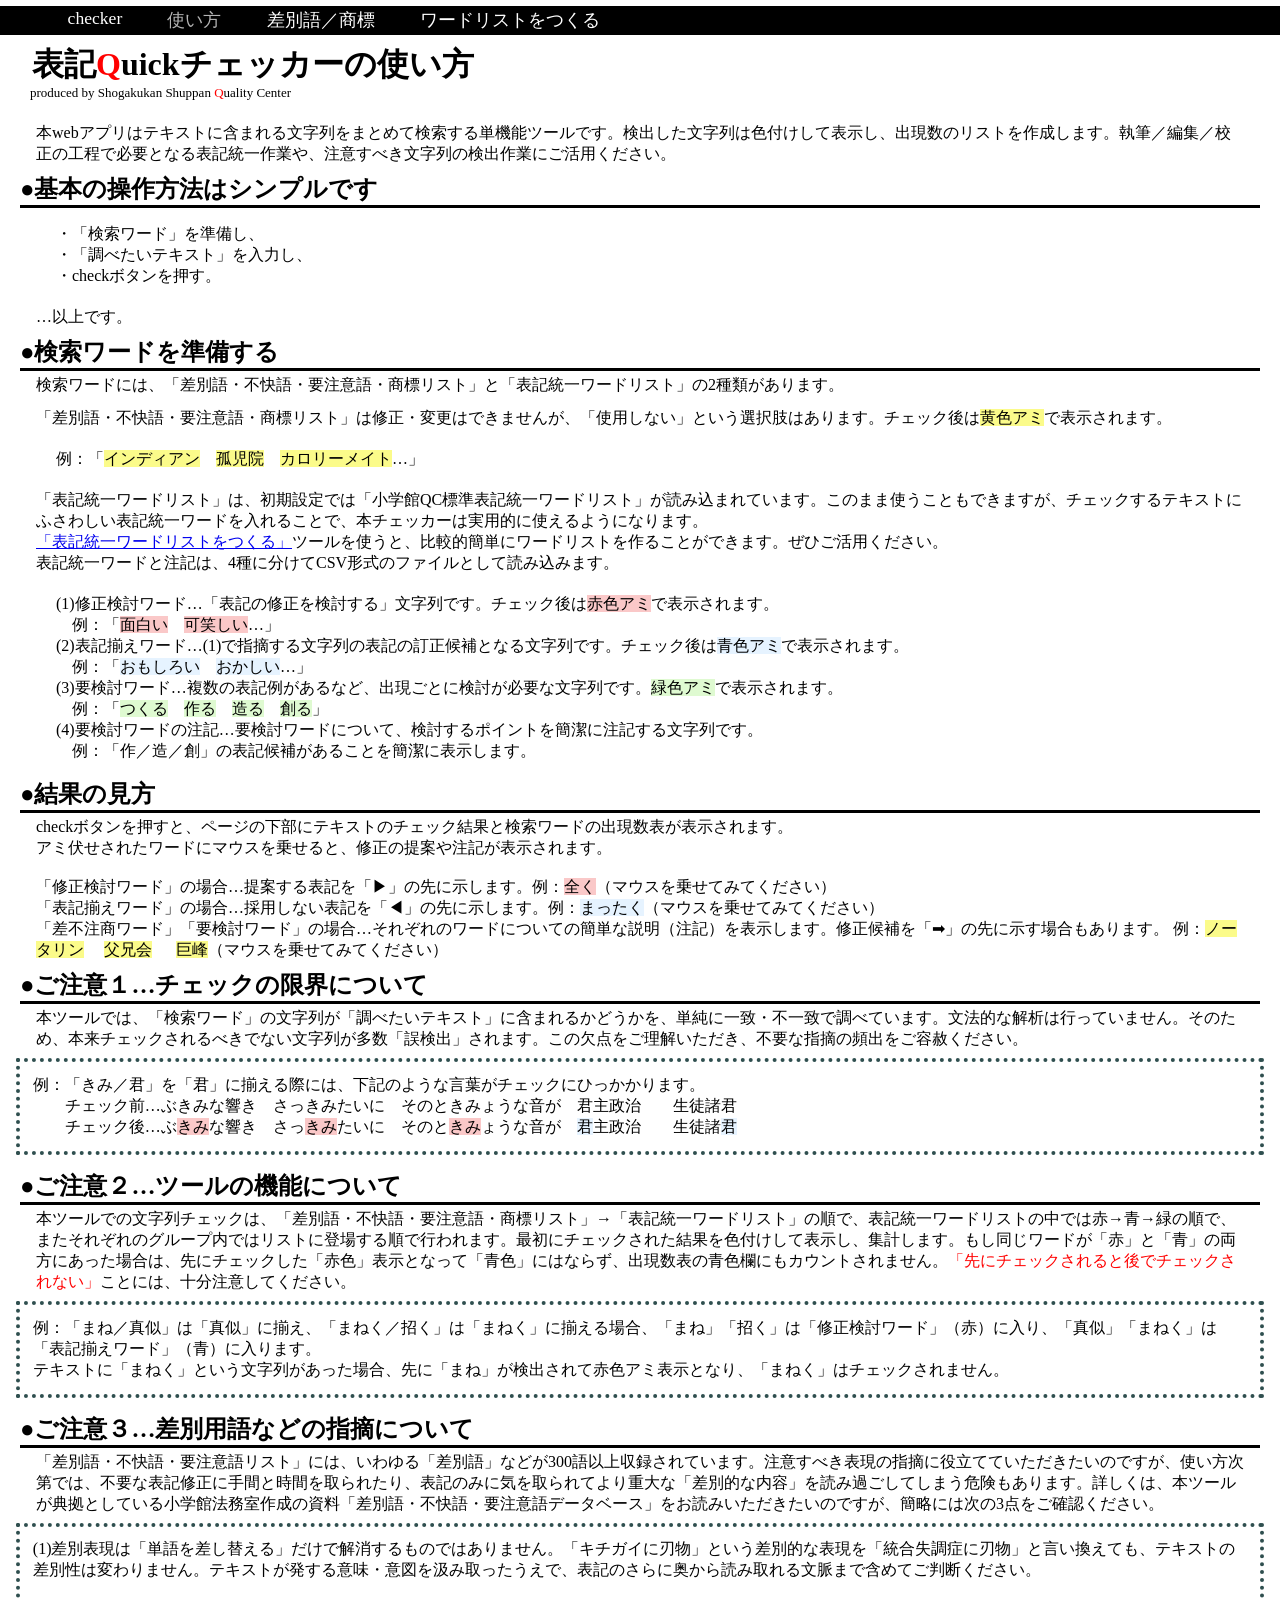
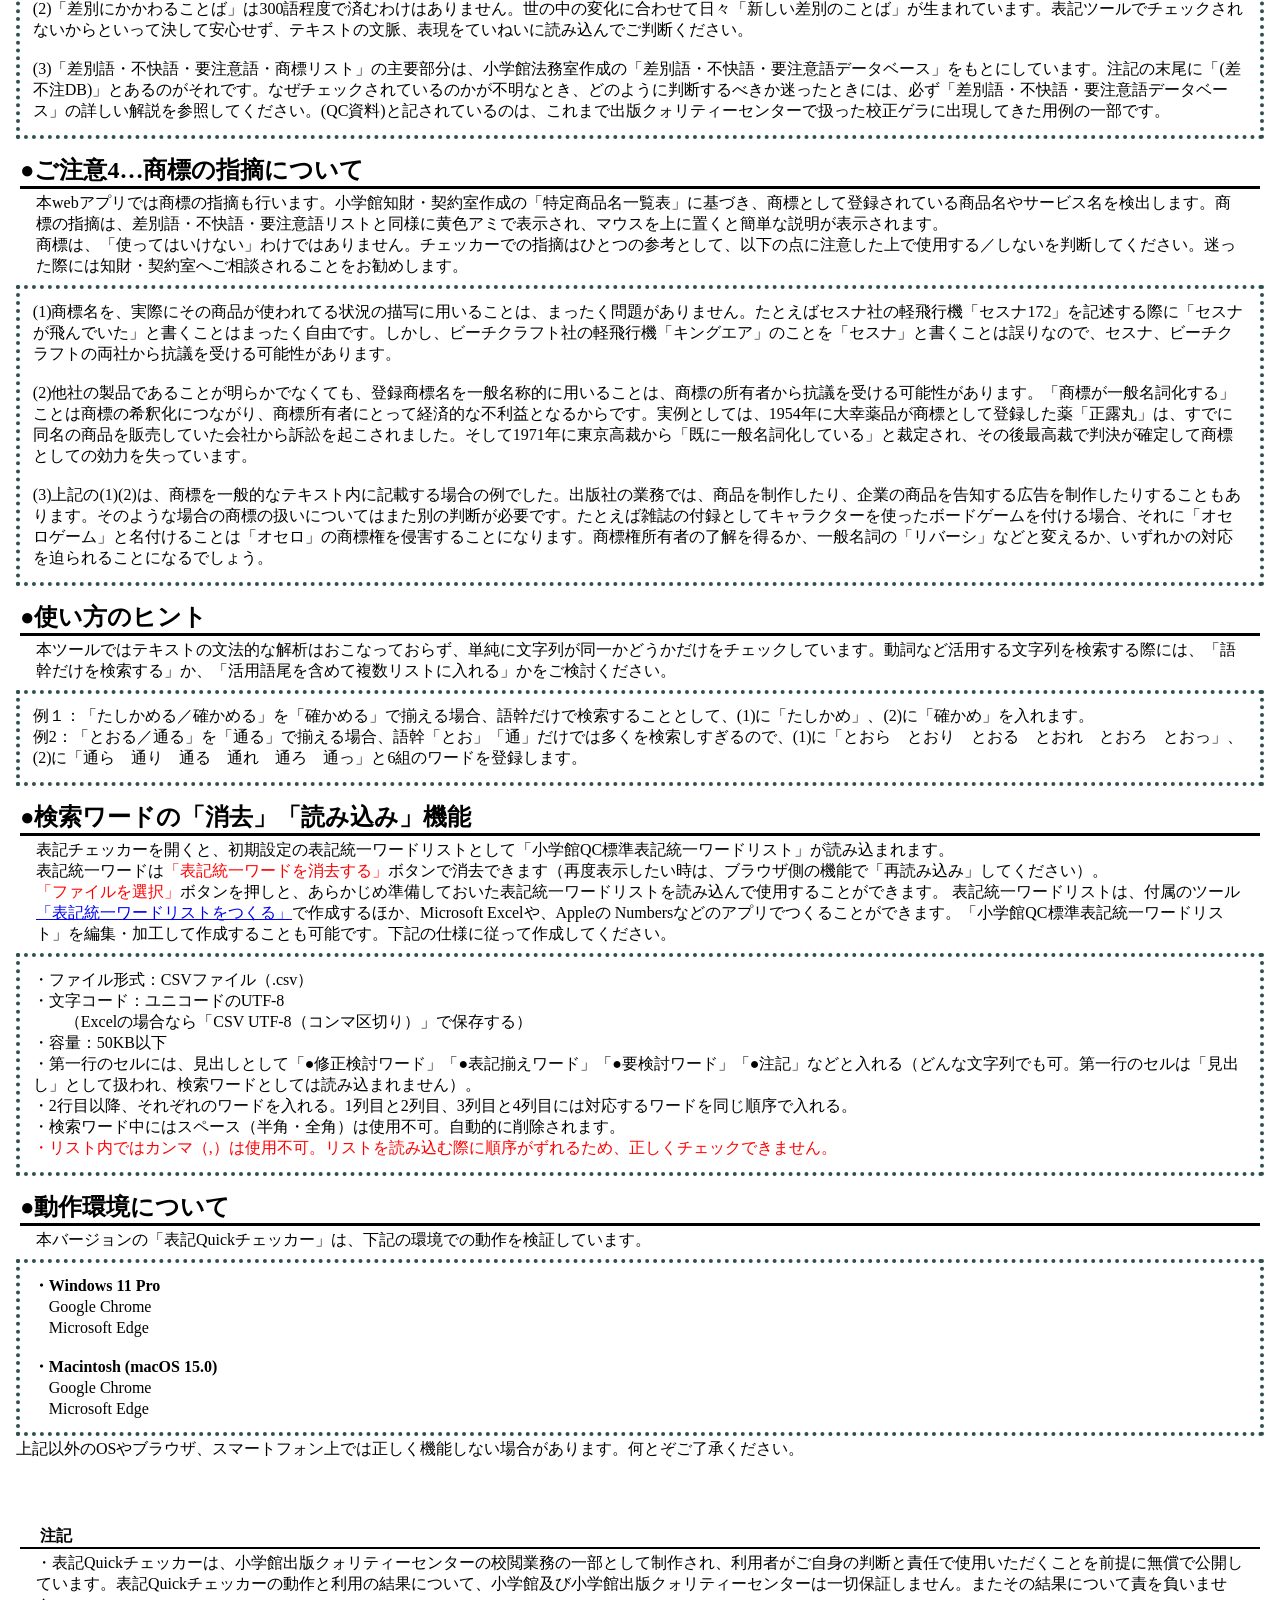
==== commit 9df7974d: "Add files via upload" ====
--- a/about.html
+++ b/about.html
@@ -103,9 +103,27 @@
     <div class="kakomi">
       (1)差別表現は「単語を差し替える」だけで解消するものではありません。「キチガイに刃物」という差別的な表現を「統合失調症に刃物」と言い換えても、テキストの差別性は変わりません。テキストが発する意味・意図を汲み取ったうえで、表記のさらに奥から読み取れる文脈まで含めてご判断ください。
     <br><br>(2)「差別にかかわることば」は300語程度で済むわけはありません。世の中の変化に合わせて日々「新しい差別のことば」が生まれています。表記ツールでチェックされないからといって決して安心せず、テキストの文脈、表現をていねいに読み込んでご判断ください。
-    <br><br>(3)「差別語・不快語・要注意語・商標リスト」の主要部分は、小学館法務室作成の「差別語・不快語・要注意語データベース」をもとにしています。注記の末尾に「(差不注DB)」とあるのがそれです。なぜチェックされているのかが不明なとき、どのように判断するべきか迷ったときには、必ず「差別語・不快語・要注意語データベース」の詳しい解説を参照してください。(QC資料)と記されているのは、これまで出版クォリティーセンターで扱った校正ゲラに出現してきた用例の一部です。また商標については法務室作成の「特定商品名一覧表」に基づいています。
+    <br><br>(3)「差別語・不快語・要注意語・商標リスト」の主要部分は、小学館法務室作成の「差別語・不快語・要注意語データベース」をもとにしています。注記の末尾に「(差不注DB)」とあるのがそれです。なぜチェックされているのかが不明なとき、どのように判断するべきか迷ったときには、必ず「差別語・不快語・要注意語データベース」の詳しい解説を参照してください。(QC資料)と記されているのは、これまで出版クォリティーセンターで扱った校正ゲラに出現してきた用例の一部です。
     </div>
   </p>
+
+
+  <h2> ●ご注意4…商標の指摘について</h2>
+  <p>
+    本webアプリでは商標の指摘も行います。小学館知財・契約室作成の「特定商品名一覧表」に基づき、商標として登録されている商品名やサービス名を検出します。商標の指摘は、差別語・不快語・要注意語リストと同様に黄色アミで表示され、マウスを上に置くと簡単な説明が表示されます。
+    <br>商標は、「使ってはいけない」わけではありません。チェッカーでの指摘はひとつの参考として、以下の点に注意した上で使用する／しないを判断してください。迷った際には知財・契約室へご相談されることをお勧めします。
+    
+    <div class="kakomi">
+      (1)商標名を、実際にその商品が使われてる状況の描写に用いることは、まったく問題がありません。たとえばセスナ社の軽飛行機「セスナ172」を記述する際に「セスナが飛んでいた」と書くことはまったく自由です。しかし、ビーチクラフト社の軽飛行機「キングエア」のことを「セスナ」と書くことは誤りなので、セスナ、ビーチクラフトの両社から抗議を受ける可能性があります。
+    <br><br>(2)他社の製品であることが明らかでなくても、登録商標名を一般名称的に用いることは、商標の所有者から抗議を受ける可能性があります。「商標が一般名詞化する」ことは商標の希釈化につながり、商標所有者にとって経済的な不利益となるからです。実例としては、1954年に大幸薬品が商標として登録した薬「正露丸」は、すでに同名の商品を販売していた会社から訴訟を起こされました。そして1971年に東京高裁から「既に一般名詞化している」と裁定され、その後最高裁で判決が確定して商標としての効力を失っています。
+    <br><br>(3)上記の(1)(2)は、商標を一般的なテキスト内に記載する場合の例でした。出版社の業務では、商品を制作したり、企業の商品を告知する広告を制作したりすることもあります。そのような場合の商標の扱いについてはまた別の判断が必要です。たとえば雑誌の付録としてキャラクターを使ったボードゲームを付ける場合、それに「オセロゲーム」と名付けることは「オセロ」の商標権を侵害することになります。商標権所有者の了解を得るか、一般名詞の「リバーシ」などと変えるか、いずれかの対応を迫られることになるでしょう。
+
+        <!-- <br><br>(4)文中に商標を用いることは、その企業の商品やサービスそのものを示すことです。用い方次第では、商標所有者の抗議を受ける可能性があることは考慮しておく必要があります。たとえば「●●というゲームのやりすぎで膝を痛めた」という記述は、●●という商品の欠陥を批判していると読まれる可能性があります。そんなことを書いてはならない、ということではありません。その商品に欠陥があるならその証拠を確かに示して万が一抗議を受けた際には正対して対応すればよいし、使用方法に問題があったのだったらその旨を読者が理解できるように記述する、などの構えが必要なのです。 -->
+    </div>
+  </p>
+
+
+
   <h2> ●使い方のヒント</h2>
   <p>
     本ツールではテキストの文法的な解析はおこなっておらず、単純に文字列が同一かどうかだけをチェックしています。動詞など活用する文字列を検索する際には、「語幹だけを検索する」か、「活用語尾を含めて複数リストに入れる」かをご検討ください。
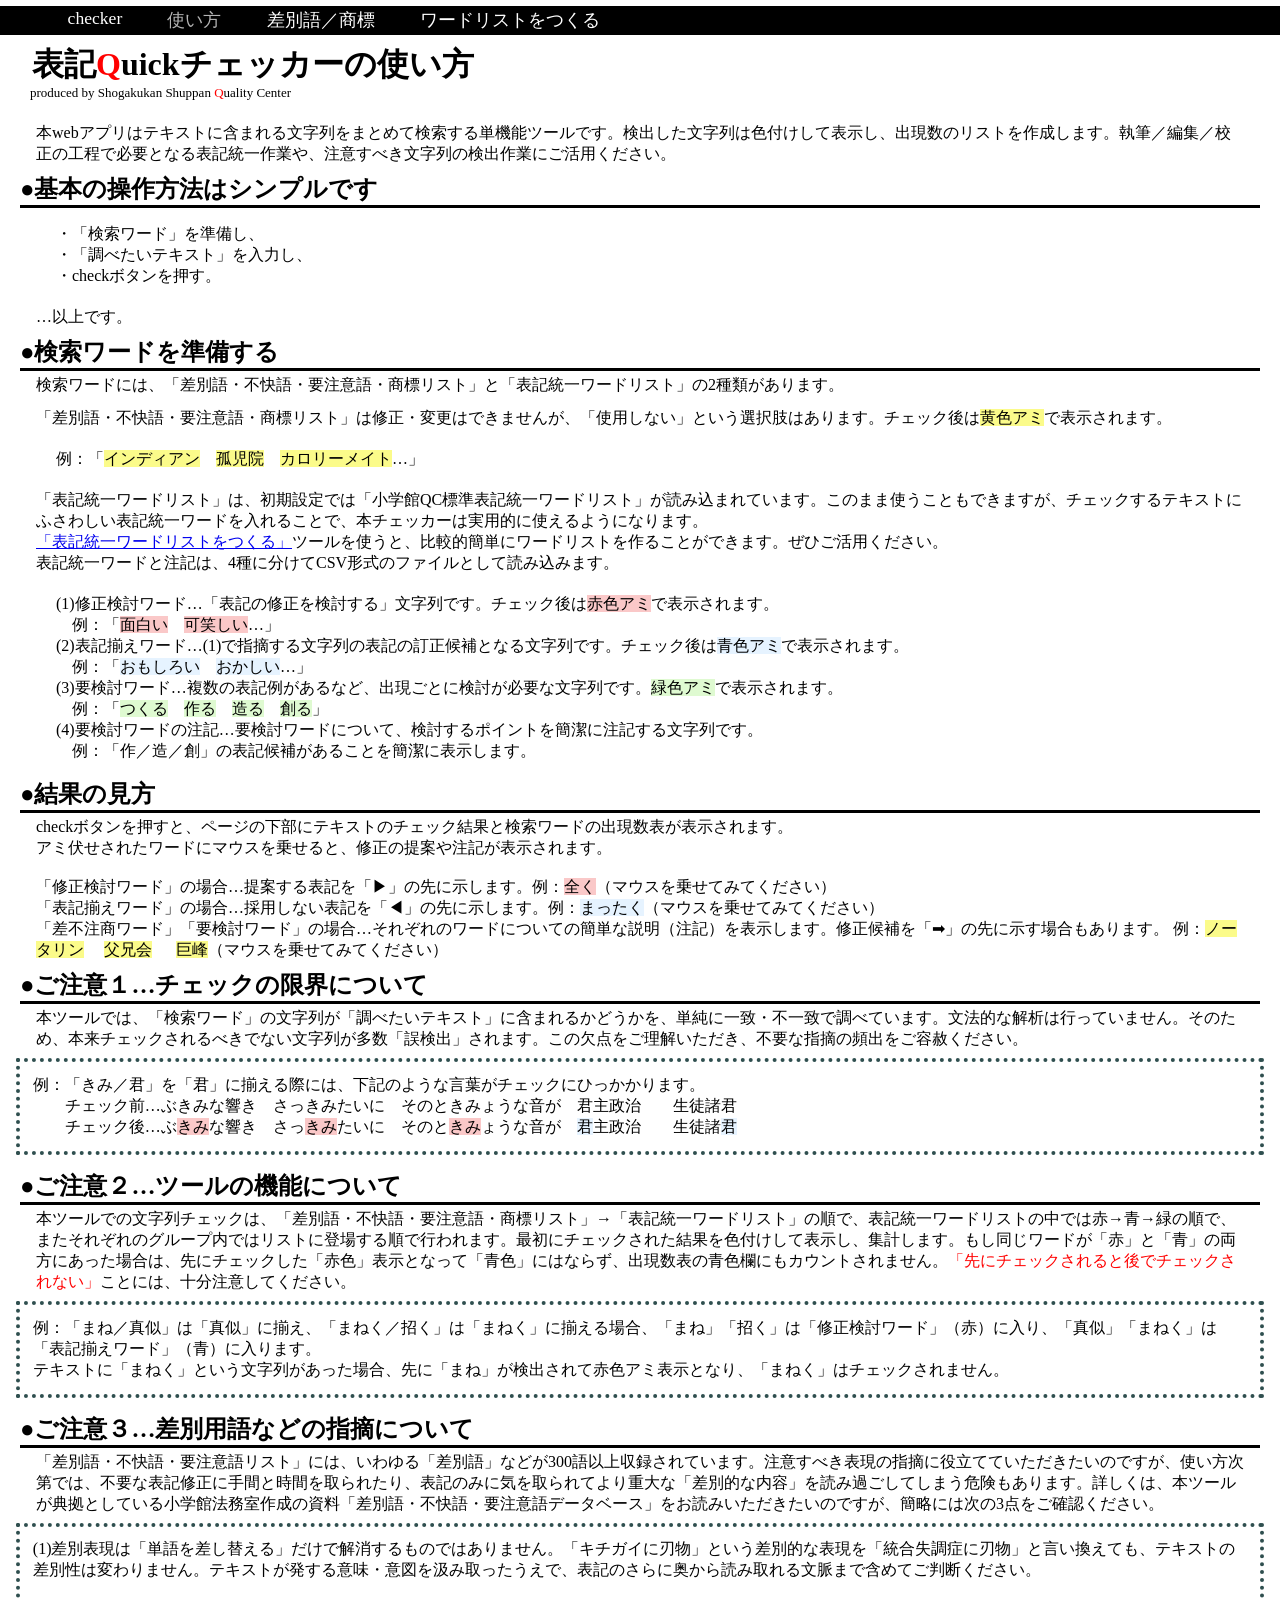
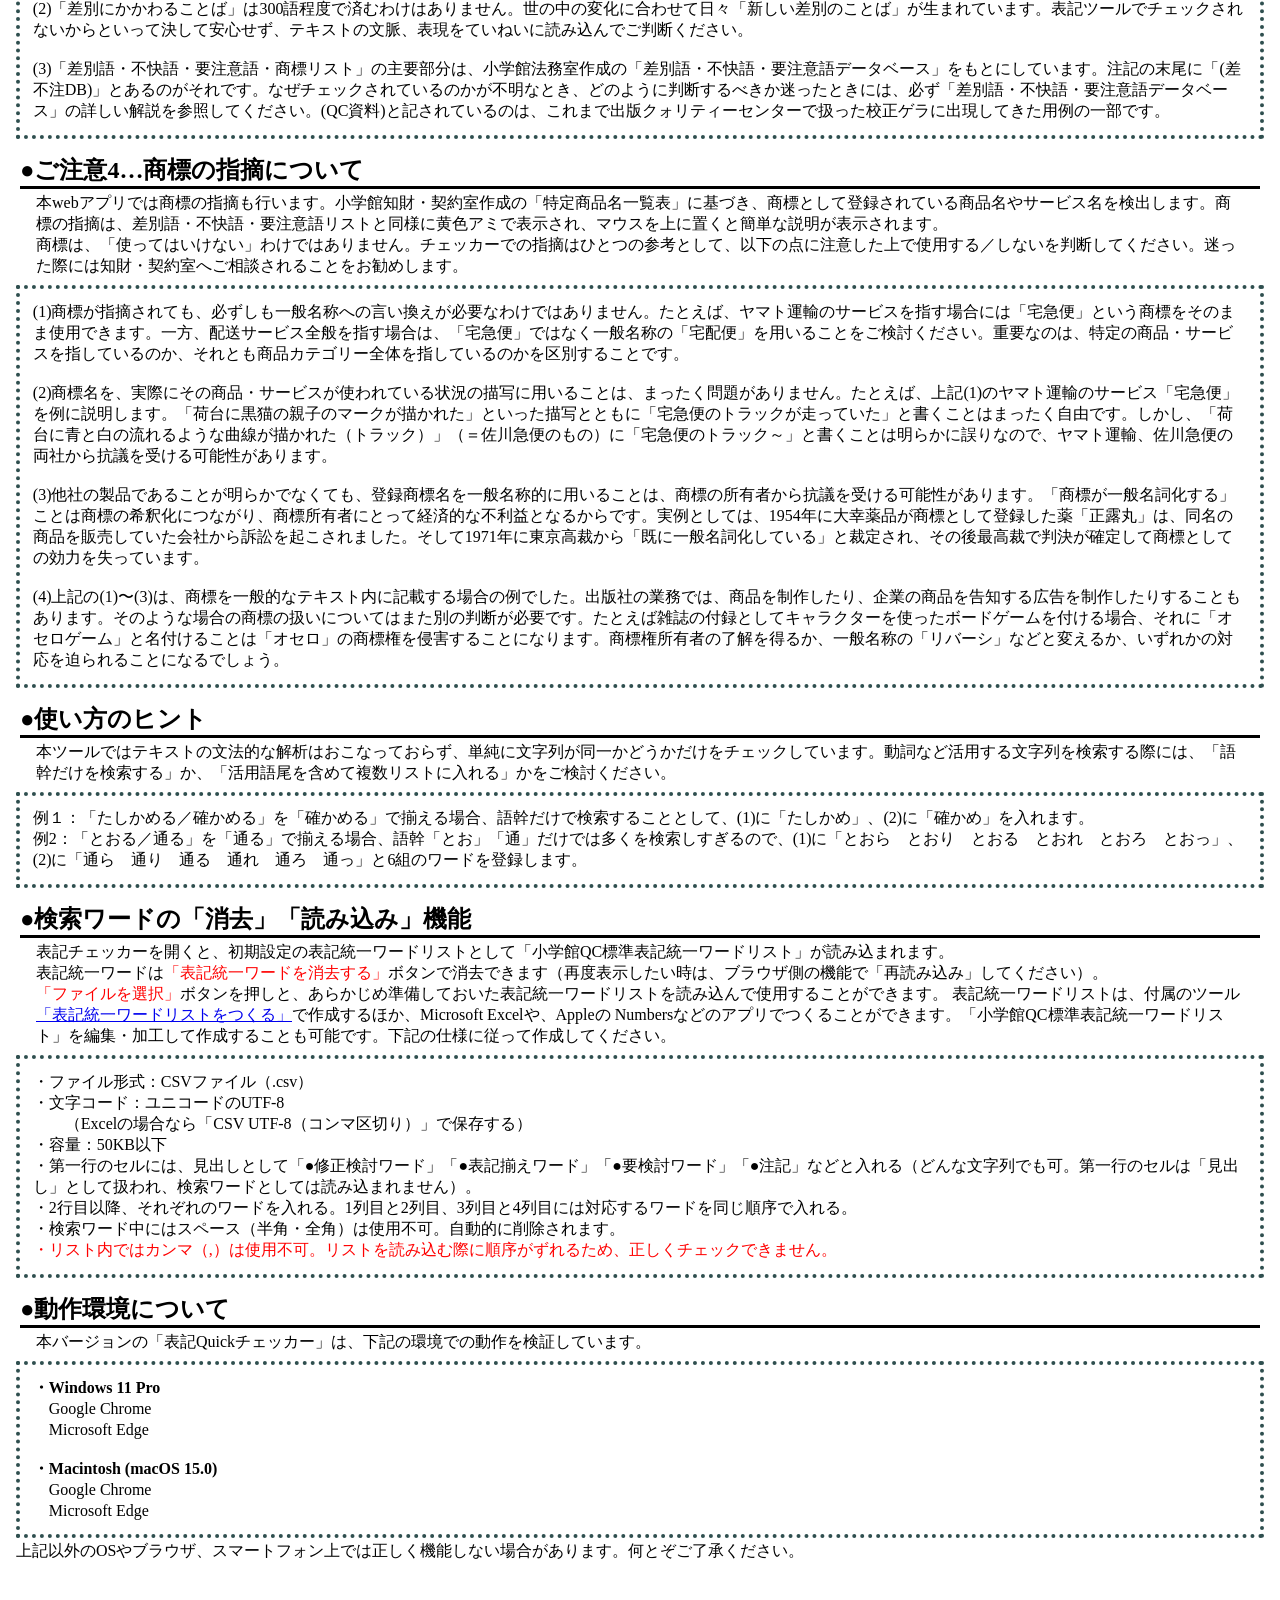
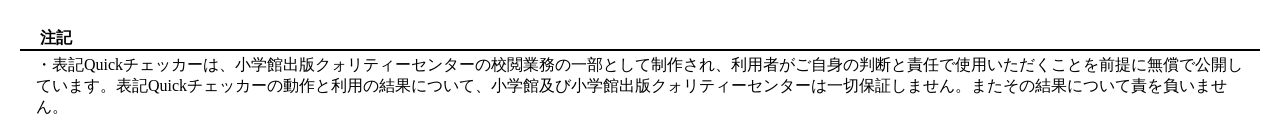
==== commit c977ba88: "Add files via upload" ====
--- a/about.html
+++ b/about.html
@@ -41,7 +41,10 @@
     <div class="subtitle">produced by Shogakukan Shuppan <span class="red qqq">Q</span>uality Center</div>
   </header>
 
-  <br><p>本webアプリはテキストに含まれる文字列をまとめて検索する単機能ツールです。検出した文字列は色付けして表示し、出現数のリストを作成します。執筆／編集／校正の工程で必要となる表記統一作業や、注意すべき文字列の検出作業にご活用ください。</p>
+  <br>
+  <p>
+    本webアプリはテキストに含まれる文字列をまとめて検索する単機能ツールです。検出した文字列は色付けして表示し、出現数のリストを作成します。執筆／編集／校正の工程で必要となる表記統一作業や、注意すべき文字列の検出作業にご活用ください。
+  </p>
 
   <h2> ●基本の操作方法はシンプルです</h2>
   <ul>
@@ -53,58 +56,69 @@
 
   <h2> ●検索ワードを準備する</h2>
   <p>検索ワードには、「差別語・不快語・要注意語・商標リスト」と「表記統一ワードリスト」の2種類があります。</p>
-    <p>「差別語・不快語・要注意語・商標リスト」は修正・変更はできませんが、「使用しない」という選択肢はあります。チェック後は<span class = "kiami">黄色アミ</span>で表示されます。</p>
-    <ul>
-    <li>例：「<span class = "kiami">インディアン</span>　<span class = "kiami">孤児院</span>　<span class = "kiami">カロリーメイト</span>…」</li>
-    </ul>
-    <p>「表記統一ワードリスト」は、初期設定では「小学館QC標準表記統一ワードリスト」が読み込まれています。このまま使うこともできますが、チェックするテキストにふさわしい表記統一ワードを入れることで、本チェッカーは実用的に使えるようになります。
-      <br><a href="selectsheet.html"  target="_blank">「表記統一ワードリストをつくる」</a>ツールを使うと、比較的簡単にワードリストを作ることができます。ぜひご活用ください。<br>表記統一ワードと注記は、4種に分けてCSV形式のファイルとして読み込みます。</p>
+  <p>「差別語・不快語・要注意語・商標リスト」は修正・変更はできませんが、「使用しない」という選択肢はあります。チェック後は<span class="kiami">黄色アミ</span>で表示されます。</p>
   <ul>
-
-    <li>(1)修正検討ワード…「表記の修正を検討する」文字列です。チェック後は<span class = "akaami">赤色アミ</span>で表示されます。<br>　例：「<span class = "akaami">面白い</span>　<span class = "akaami">可笑しい</span>…」</li>
-    <li>(2)表記揃えワード…(1)で指摘する文字列の表記の訂正候補となる文字列です。チェック後は<span class = "aoami">青色アミ</span>で表示されます。<br>　例：「<span class = "aoami">おもしろい</span>　<span class = "aoami">おかしい</span>…」</li>
-    <li>(3)要検討ワード…複数の表記例があるなど、出現ごとに検討が必要な文字列です。<span class = "greenami">緑色アミ</span>で表示されます。<br>　例：「<span class = "greenami">つくる</span>　<span class = "greenami">作る</span>　<span class = "greenami">造る</span>　<span class = "greenami">創る</span>」</li>
+    <li>例：「<span class="kiami">インディアン</span>　<span class="kiami">孤児院</span>　<span class="kiami">カロリーメイト</span>…」</li>
+  </ul>
+  <p>
+    「表記統一ワードリスト」は、初期設定では「小学館QC標準表記統一ワードリスト」が読み込まれています。このまま使うこともできますが、チェックするテキストにふさわしい表記統一ワードを入れることで、本チェッカーは実用的に使えるようになります。
+    <br><a href="selectsheet.html"
+      target="_blank">「表記統一ワードリストをつくる」</a>ツールを使うと、比較的簡単にワードリストを作ることができます。ぜひご活用ください。<br>表記統一ワードと注記は、4種に分けてCSV形式のファイルとして読み込みます。
+  </p>
+  <ul>
+
+    <li>(1)修正検討ワード…「表記の修正を検討する」文字列です。チェック後は<span class="akaami">赤色アミ</span>で表示されます。<br>　例：「<span
+        class="akaami">面白い</span>　<span class="akaami">可笑しい</span>…」</li>
+    <li>(2)表記揃えワード…(1)で指摘する文字列の表記の訂正候補となる文字列です。チェック後は<span class="aoami">青色アミ</span>で表示されます。<br>　例：「<span
+        class="aoami">おもしろい</span>　<span class="aoami">おかしい</span>…」</li>
+    <li>(3)要検討ワード…複数の表記例があるなど、出現ごとに検討が必要な文字列です。<span class="greenami">緑色アミ</span>で表示されます。<br>　例：「<span
+        class="greenami">つくる</span>　<span class="greenami">作る</span>　<span class="greenami">造る</span>　<span
+        class="greenami">創る</span>」</li>
     <li>(4)要検討ワードの注記…要検討ワードについて、検討するポイントを簡潔に注記する文字列です。<br>　例：「作／造／創」の表記候補があることを簡潔に表示します。 </li>
   </ul>
 
   <h2> ●結果の見方</h2>
   <p>checkボタンを押すと、ページの下部にテキストのチェック結果と検索ワードの出現数表が表示されます。
     <br>アミ伏せされたワードにマウスを乗せると、修正の提案や注記が表示されます。
-    <br> <br>「修正検討ワード」の場合…提案する表記を「▶」の先に示します。例：<span class = "akaami note-container">全く<span class="note">▶まったく</span></span>（マウスを乗せてみてください）
-    <br>「表記揃えワード」の場合…採用しない表記を「◀」の先に示します。例：<span class = "aoami note-container">まったく<span class="note">◀全く</span></span>（マウスを乗せてみてください）
+    <br> <br>「修正検討ワード」の場合…提案する表記を「▶」の先に示します。例：<span class="akaami note-container">全く<span
+        class="note">▶まったく</span></span>（マウスを乗せてみてください）
+    <br>「表記揃えワード」の場合…採用しない表記を「◀」の先に示します。例：<span class="aoami note-container">まったく<span
+        class="note">◀全く</span></span>（マウスを乗せてみてください）
     <br>「差不注商ワード」「要検討ワード」の場合…それぞれのワードについての簡単な説明（注記）を表示します。修正候補を「➡」の先に示す場合もあります。
-    例：<span class = "kiami note-container">ノータリン<span class="note">	差別用語/障害者差別(差不注DB)</span></span>　
-    <span class = "kiami note-container">父兄会<span class="note">➡保護者会/性差別(差不注DB)</span></span>
-    　 <span class = "kiami note-container">巨峰<span class="note">➡ぶどう（日本巨峰会 （商標名・品種名）の商標のため)</span></span>（マウスを乗せてみてください）
-</p>
-<h2> ●ご注意１…チェックの限界について</h2>
-<p>
-  本ツールでは、「検索ワード」の文字列が「調べたいテキスト」に含まれるかどうかを、単純に一致・不一致で調べています。文法的な解析は行っていません。そのため、本来チェックされるべきでない文字列が多数「誤検出」されます。この欠点をご理解いただき、不要な指摘の頻出をご容赦ください。
-  
-  <div class="kakomi">
-  例：「きみ／君」を「君」に揃える際には、下記のような言葉がチェックにひっかかります。
-  <br>　　チェック前…ぶきみな響き　さっきみたいに　そのときみょうな音が　君主政治　　生徒諸君
-  <br>　　チェック後…ぶ<span class = "akaami">きみ</span>な響き　さっ<span class = "akaami">きみ</span>たいに　そのと<span class = "akaami">きみ</span>ょうな音が　<span class = "aoami">君</span>主政治　　生徒諸<span class = "aoami">君</span>
-</div>
-</p>
+    例：<span class="kiami note-container">ノータリン<span class="note"> 差別用語/障害者差別(差不注DB)</span></span>　
+    <span class="kiami note-container">父兄会<span class="note">➡保護者会/性差別(差不注DB)</span></span>
+    　 <span class="kiami note-container">巨峰<span class="note">➡ぶどう（日本巨峰会 （商標名・品種名）の商標のため)</span></span>（マウスを乗せてみてください）
+  </p>
+  <h2> ●ご注意１…チェックの限界について</h2>
+  <p>
+    本ツールでは、「検索ワード」の文字列が「調べたいテキスト」に含まれるかどうかを、単純に一致・不一致で調べています。文法的な解析は行っていません。そのため、本来チェックされるべきでない文字列が多数「誤検出」されます。この欠点をご理解いただき、不要な指摘の頻出をご容赦ください。
+
+  <div class="kakomi">
+    例：「きみ／君」を「君」に揃える際には、下記のような言葉がチェックにひっかかります。
+    <br>　　チェック前…ぶきみな響き　さっきみたいに　そのときみょうな音が　君主政治　　生徒諸君
+    <br>　　チェック後…ぶ<span class="akaami">きみ</span>な響き　さっ<span class="akaami">きみ</span>たいに　そのと<span
+      class="akaami">きみ</span>ょうな音が　<span class="aoami">君</span>主政治　　生徒諸<span class="aoami">君</span>
+  </div>
+  </p>
   <h2> ●ご注意２…ツールの機能について</h2>
   <p>
-    本ツールでの文字列チェックは、「差別語・不快語・要注意語・商標リスト」→「表記統一ワードリスト」の順で、表記統一ワードリストの中では赤→青→緑の順で、またそれぞれのグループ内ではリストに登場する順で行われます。最初にチェックされた結果を色付けして表示し、集計します。もし同じワードが「赤」と「青」の両方にあった場合は、先にチェックした「赤色」表示となって「青色」にはならず、出現数表の青色欄にもカウントされません。<span class="red">「先にチェックされると後でチェックされない」</span>ことには、十分注意してください。
-    <div class="kakomi">
-      例：「まね／真似」は「真似」に揃え、「まねく／招く」は「まねく」に揃える場合、「まね」「招く」は「修正検討ワード」（赤）に入り、「真似」「まねく」は「表記揃えワード」（青）に入ります。
-      <br>テキストに「まねく」という文字列があった場合、先に「まね」が検出されて赤色アミ表示となり、「まねく」はチェックされません。
-      </div>
+    本ツールでの文字列チェックは、「差別語・不快語・要注意語・商標リスト」→「表記統一ワードリスト」の順で、表記統一ワードリストの中では赤→青→緑の順で、またそれぞれのグループ内ではリストに登場する順で行われます。最初にチェックされた結果を色付けして表示し、集計します。もし同じワードが「赤」と「青」の両方にあった場合は、先にチェックした「赤色」表示となって「青色」にはならず、出現数表の青色欄にもカウントされません。<span
+      class="red">「先にチェックされると後でチェックされない」</span>ことには、十分注意してください。
+  <div class="kakomi">
+    例：「まね／真似」は「真似」に揃え、「まねく／招く」は「まねく」に揃える場合、「まね」「招く」は「修正検討ワード」（赤）に入り、「真似」「まねく」は「表記揃えワード」（青）に入ります。
+    <br>テキストに「まねく」という文字列があった場合、先に「まね」が検出されて赤色アミ表示となり、「まねく」はチェックされません。
+  </div>
   </p>
 
   <h2> ●ご注意３…差別用語などの指摘について</h2>
   <p>
     「差別語・不快語・要注意語リスト」には、いわゆる「差別語」などが300語以上収録されています。注意すべき表現の指摘に役立てていただきたいのですが、使い方次第では、不要な表記修正に手間と時間を取られたり、表記のみに気を取られてより重大な「差別的な内容」を読み過ごしてしまう危険もあります。詳しくは、本ツールが典拠としている小学館法務室作成の資料「差別語・不快語・要注意語データベース」をお読みいただきたいのですが、簡略には次の3点をご確認ください。
-    
-    <div class="kakomi">
-      (1)差別表現は「単語を差し替える」だけで解消するものではありません。「キチガイに刃物」という差別的な表現を「統合失調症に刃物」と言い換えても、テキストの差別性は変わりません。テキストが発する意味・意図を汲み取ったうえで、表記のさらに奥から読み取れる文脈まで含めてご判断ください。
+
+  <div class="kakomi">
+    (1)差別表現は「単語を差し替える」だけで解消するものではありません。「キチガイに刃物」という差別的な表現を「統合失調症に刃物」と言い換えても、テキストの差別性は変わりません。テキストが発する意味・意図を汲み取ったうえで、表記のさらに奥から読み取れる文脈まで含めてご判断ください。
     <br><br>(2)「差別にかかわることば」は300語程度で済むわけはありません。世の中の変化に合わせて日々「新しい差別のことば」が生まれています。表記ツールでチェックされないからといって決して安心せず、テキストの文脈、表現をていねいに読み込んでご判断ください。
     <br><br>(3)「差別語・不快語・要注意語・商標リスト」の主要部分は、小学館法務室作成の「差別語・不快語・要注意語データベース」をもとにしています。注記の末尾に「(差不注DB)」とあるのがそれです。なぜチェックされているのかが不明なとき、どのように判断するべきか迷ったときには、必ず「差別語・不快語・要注意語データベース」の詳しい解説を参照してください。(QC資料)と記されているのは、これまで出版クォリティーセンターで扱った校正ゲラに出現してきた用例の一部です。
-    </div>
+  </div>
   </p>
 
 
@@ -112,14 +126,20 @@
   <p>
     本webアプリでは商標の指摘も行います。小学館知財・契約室作成の「特定商品名一覧表」に基づき、商標として登録されている商品名やサービス名を検出します。商標の指摘は、差別語・不快語・要注意語リストと同様に黄色アミで表示され、マウスを上に置くと簡単な説明が表示されます。
     <br>商標は、「使ってはいけない」わけではありません。チェッカーでの指摘はひとつの参考として、以下の点に注意した上で使用する／しないを判断してください。迷った際には知財・契約室へご相談されることをお勧めします。
-    
-    <div class="kakomi">
-      (1)商標名を、実際にその商品が使われてる状況の描写に用いることは、まったく問題がありません。たとえばセスナ社の軽飛行機「セスナ172」を記述する際に「セスナが飛んでいた」と書くことはまったく自由です。しかし、ビーチクラフト社の軽飛行機「キングエア」のことを「セスナ」と書くことは誤りなので、セスナ、ビーチクラフトの両社から抗議を受ける可能性があります。
-    <br><br>(2)他社の製品であることが明らかでなくても、登録商標名を一般名称的に用いることは、商標の所有者から抗議を受ける可能性があります。「商標が一般名詞化する」ことは商標の希釈化につながり、商標所有者にとって経済的な不利益となるからです。実例としては、1954年に大幸薬品が商標として登録した薬「正露丸」は、すでに同名の商品を販売していた会社から訴訟を起こされました。そして1971年に東京高裁から「既に一般名詞化している」と裁定され、その後最高裁で判決が確定して商標としての効力を失っています。
-    <br><br>(3)上記の(1)(2)は、商標を一般的なテキスト内に記載する場合の例でした。出版社の業務では、商品を制作したり、企業の商品を告知する広告を制作したりすることもあります。そのような場合の商標の扱いについてはまた別の判断が必要です。たとえば雑誌の付録としてキャラクターを使ったボードゲームを付ける場合、それに「オセロゲーム」と名付けることは「オセロ」の商標権を侵害することになります。商標権所有者の了解を得るか、一般名詞の「リバーシ」などと変えるか、いずれかの対応を迫られることになるでしょう。
-
-        <!-- <br><br>(4)文中に商標を用いることは、その企業の商品やサービスそのものを示すことです。用い方次第では、商標所有者の抗議を受ける可能性があることは考慮しておく必要があります。たとえば「●●というゲームのやりすぎで膝を痛めた」という記述は、●●という商品の欠陥を批判していると読まれる可能性があります。そんなことを書いてはならない、ということではありません。その商品に欠陥があるならその証拠を確かに示して万が一抗議を受けた際には正対して対応すればよいし、使用方法に問題があったのだったらその旨を読者が理解できるように記述する、などの構えが必要なのです。 -->
-    </div>
+
+
+
+
+
+  <div class="kakomi">
+    (1)商標が指摘されても、必ずしも一般名称への言い換えが必要なわけではありません。たとえば、ヤマト運輸のサービスを指す場合には「宅急便」という商標をそのまま使用できます。一方、配送サービス全般を指す場合は、「宅急便」ではなく一般名称の「宅配便」を用いることをご検討ください。重要なのは、特定の商品・サービスを指しているのか、それとも商品カテゴリー全体を指しているのかを区別することです。
+
+    <br><br>(2)商標名を、実際にその商品・サービスが使われている状況の描写に用いることは、まったく問題がありません。たとえば、上記(1)のヤマト運輸のサービス「宅急便」を例に説明します。「荷台に黒猫の親子のマークが描かれた」といった描写とともに「宅急便のトラックが走っていた」と書くことはまったく自由です。しかし、「荷台に青と白の流れるような曲線が描かれた（トラック）」（＝佐川急便のもの）に「宅急便のトラック～」と書くことは明らかに誤りなので、ヤマト運輸、佐川急便の両社から抗議を受ける可能性があります。
+
+    <br><br>(3)他社の製品であることが明らかでなくても、登録商標名を一般名称的に用いることは、商標の所有者から抗議を受ける可能性があります。「商標が一般名詞化する」ことは商標の希釈化につながり、商標所有者にとって経済的な不利益となるからです。実例としては、1954年に大幸薬品が商標として登録した薬「正露丸」は、同名の商品を販売していた会社から訴訟を起こされました。そして1971年に東京高裁から「既に一般名詞化している」と裁定され、その後最高裁で判決が確定して商標としての効力を失っています。
+
+    <br><br>(4)上記の(1)〜(3)は、商標を一般的なテキスト内に記載する場合の例でした。出版社の業務では、商品を制作したり、企業の商品を告知する広告を制作したりすることもあります。そのような場合の商標の扱いについてはまた別の判断が必要です。たとえば雑誌の付録としてキャラクターを使ったボードゲームを付ける場合、それに「オセロゲーム」と名付けることは「オセロ」の商標権を侵害することになります。商標権所有者の了解を得るか、一般名称の「リバーシ」などと変えるか、いずれかの対応を迫られることになるでしょう。
+  </div>
   </p>
 
 
@@ -127,19 +147,20 @@
   <h2> ●使い方のヒント</h2>
   <p>
     本ツールではテキストの文法的な解析はおこなっておらず、単純に文字列が同一かどうかだけをチェックしています。動詞など活用する文字列を検索する際には、「語幹だけを検索する」か、「活用語尾を含めて複数リストに入れる」かをご検討ください。
-   
-    <div class="kakomi">
-      例１：「たしかめる／確かめる」を「確かめる」で揃える場合、語幹だけで検索することとして、(1)に「たしかめ」、(2)に「確かめ」を入れます。
+
+  <div class="kakomi">
+    例１：「たしかめる／確かめる」を「確かめる」で揃える場合、語幹だけで検索することとして、(1)に「たしかめ」、(2)に「確かめ」を入れます。
     <br>例2：「とおる／通る」を「通る」で揃える場合、語幹「とお」「通」だけでは多くを検索しすぎるので、(1)に「とおら　とおり　とおる　とおれ　とおろ　とおっ」、(2)に「通ら　通り　通る　通れ　通ろ　通っ」と6組のワードを登録します。
-    </div>
+  </div>
   </p>
 
   <h2> ●検索ワードの「消去」「読み込み」機能 </h2>
   <p>表記チェッカーを開くと、初期設定の表記統一ワードリストとして「小学館QC標準表記統一ワードリスト」が読み込まれます。
     <br> 表記統一ワードは<span class="red">「表記統一ワードを消去する」</span>ボタンで消去できます（再度表示したい時は、ブラウザ側の機能で「再読み込み」してください）。
-      <br><span class="red">「ファイルを選択」</span>ボタンを押しと、あらかじめ準備しておいた表記統一ワードリストを読み込んで使用することができます。
-      表記統一ワードリストは、付属のツール<a href="selectsheet.html"  target="_blank">「表記統一ワードリストをつくる」</a>で作成するほか、Microsoft Excelや、Appleの Numbersなどのアプリでつくることができます。「小学館QC標準表記統一ワードリスト」を編集・加工して作成することも可能です。下記の仕様に従って作成してください。
-      <div class="kakomi">
+    <br><span class="red">「ファイルを選択」</span>ボタンを押しと、あらかじめ準備しておいた表記統一ワードリストを読み込んで使用することができます。
+    表記統一ワードリストは、付属のツール<a href="selectsheet.html" target="_blank">「表記統一ワードリストをつくる」</a>で作成するほか、Microsoft Excelや、Appleの
+    Numbersなどのアプリでつくることができます。「小学館QC標準表記統一ワードリスト」を編集・加工して作成することも可能です。下記の仕様に従って作成してください。
+  <div class="kakomi">
     ・ファイル形式：CSVファイル（.csv）
     <br>・文字コード：ユニコードのUTF-8　
     <br>　　（Excelの場合なら「CSV UTF-8（コンマ区切り）」で保存する）
@@ -149,25 +170,25 @@
     <br>・検索ワード中にはスペース（半角・全角）は使用不可。自動的に削除されます。
     <br><span class="red">・リスト内ではカンマ（,）は使用不可。リストを読み込む際に順序がずれるため、正しくチェックできません。</span>
 
-    </div>
+  </div>
 
   </p>
 
   <h2 id="dousakankyo"> ●動作環境について</h2>
   <p>
     本バージョンの「表記Quickチェッカー」は、下記の環境での動作を検証しています。
-    <div class="kakomi"><strong>・Windows 11 Pro</strong>
+  <div class="kakomi"><strong>・Windows 11 Pro</strong>
     <br>　Google Chrome
     <br>　Microsoft Edge
     <br><br><strong>・Macintosh (macOS 15.0) </strong>
     <br>　Google Chrome
     <br>　Microsoft Edge
-    </div>
-    　上記以外のOSやブラウザ、スマートフォン上では正しく機能しない場合があります。何とぞご了承ください。
-   
-    
-  </p>
-<br><br><br>
+  </div>
+  　上記以外のOSやブラウザ、スマートフォン上では正しく機能しない場合があります。何とぞご了承ください。
+
+
+  </p>
+  <br><br><br>
   <h4>注記</h4>
   <p>
     ・表記Quickチェッカーは、小学館出版クォリティーセンターの校閲業務の一部として制作され、利用者がご自身の判断と責任で使用いただくことを前提に無償で公開しています。表記Quickチェッカーの動作と利用の結果について、小学館及び小学館出版クォリティーセンターは一切保証しません。またその結果について責を負いません。
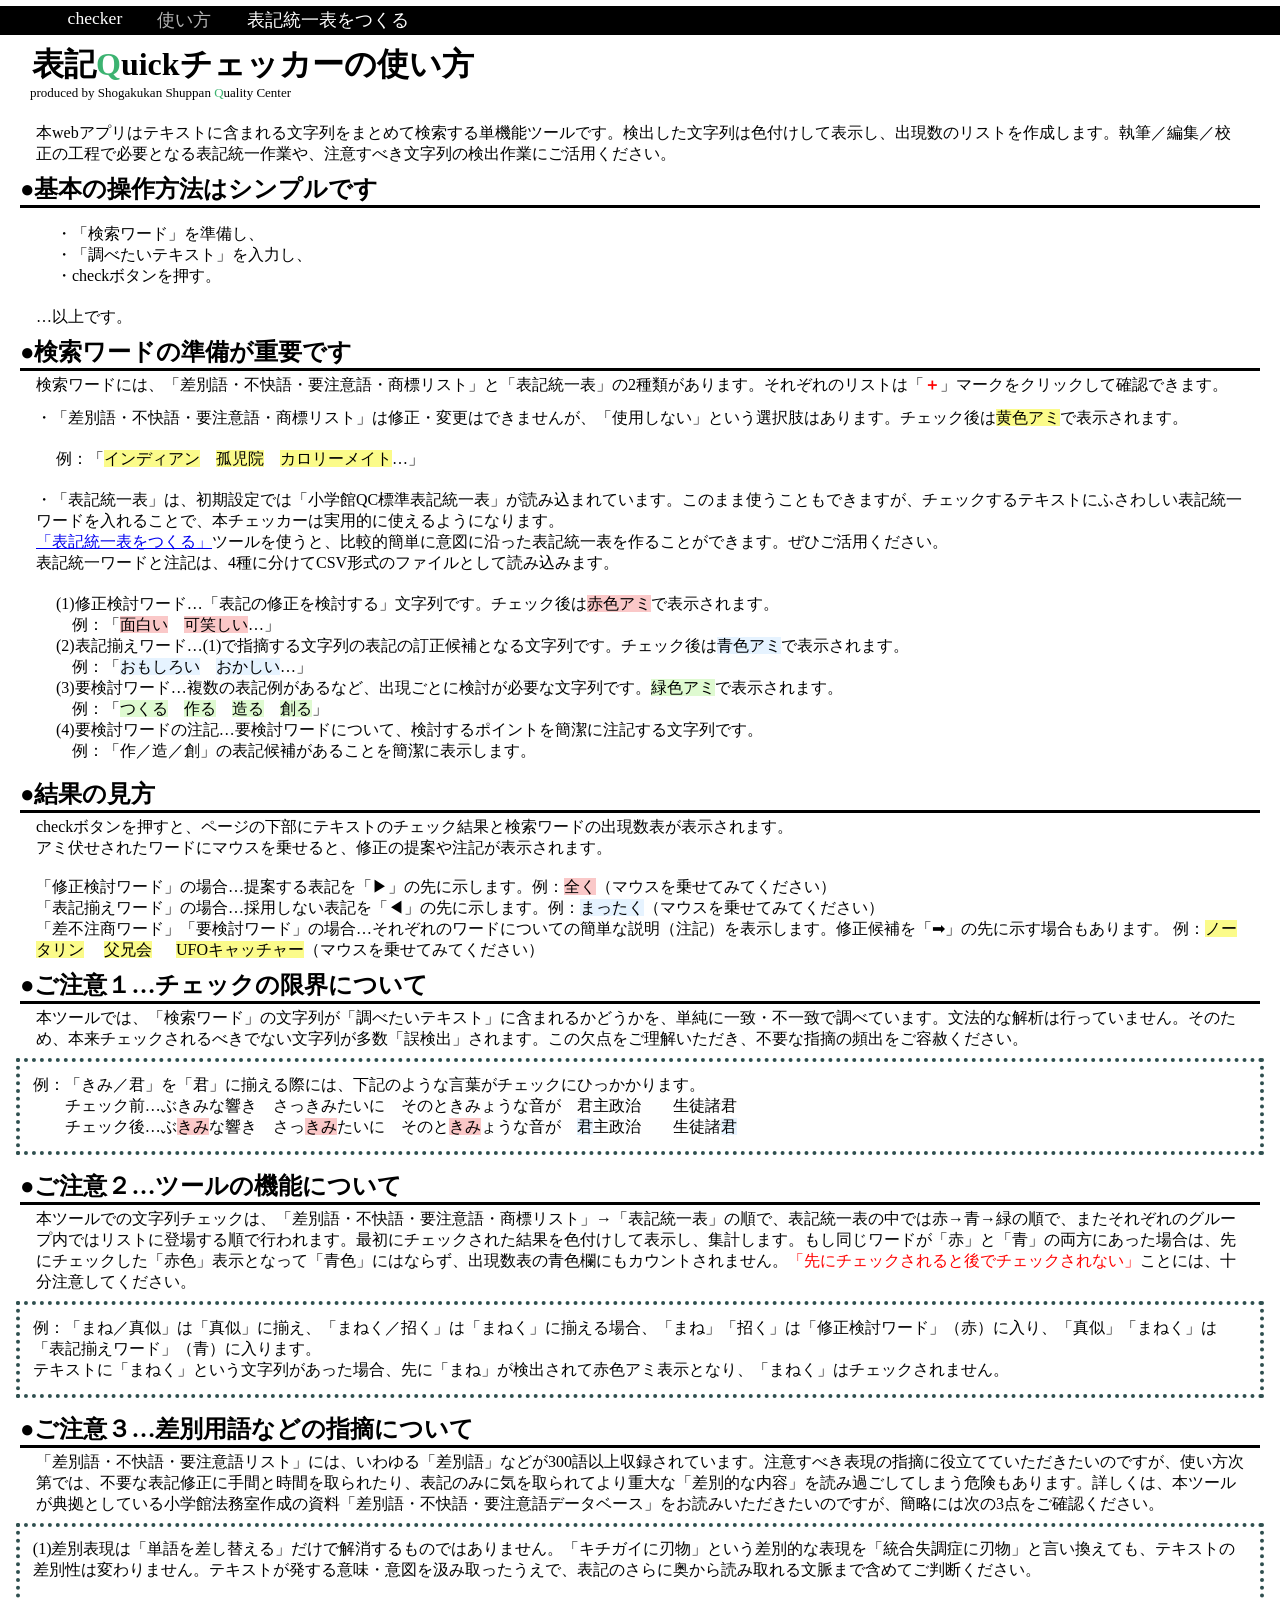
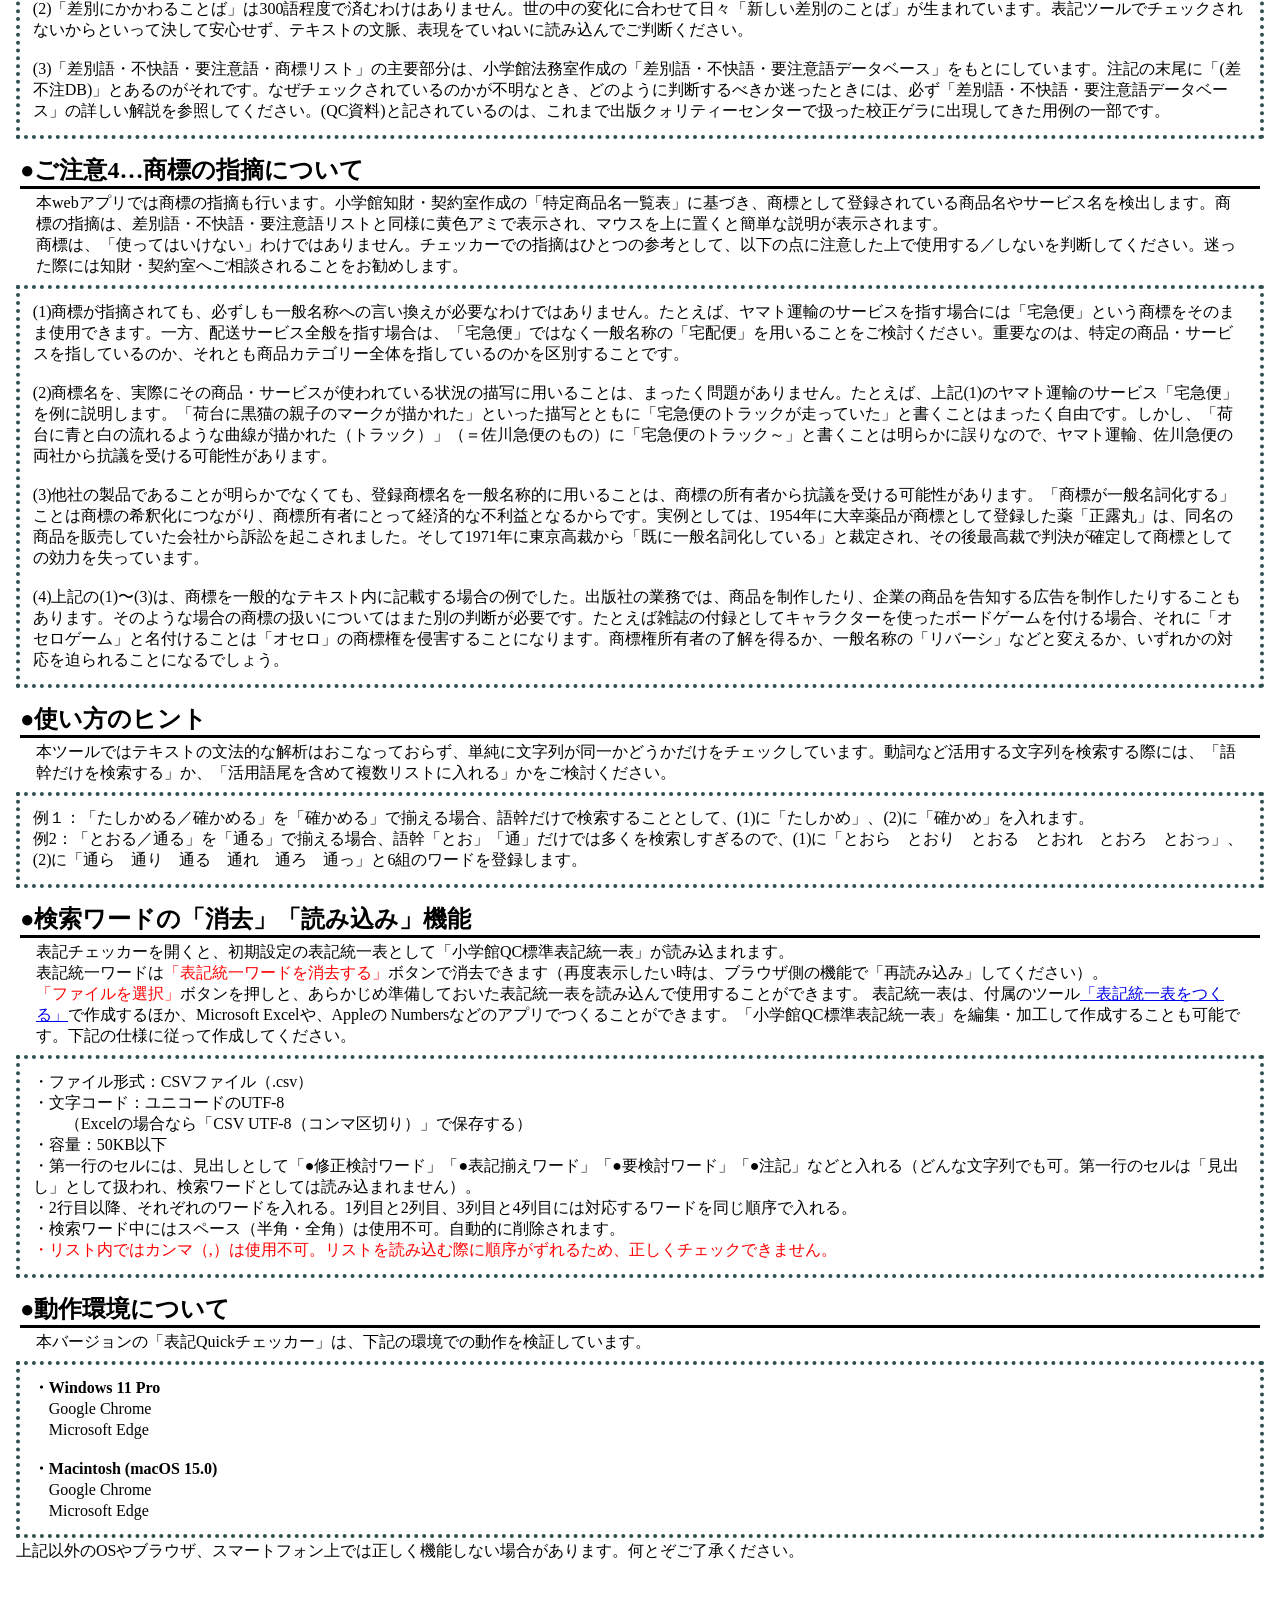
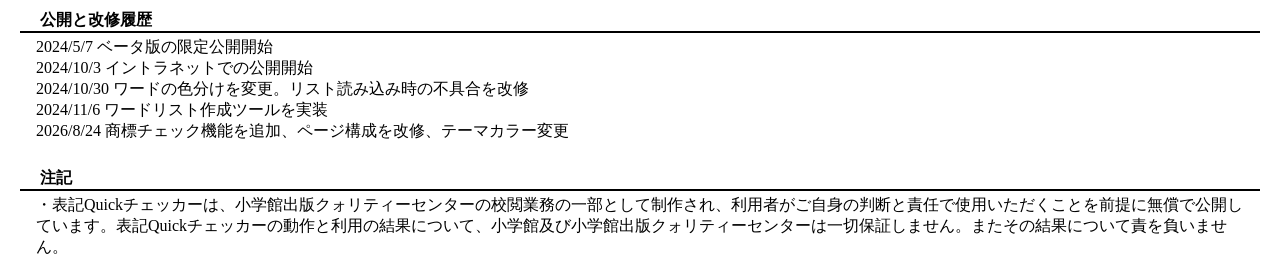
==== commit 5568925c: "Add files via upload" ====
--- a/about.html
+++ b/about.html
@@ -6,7 +6,7 @@
   <meta charset="UTF-8">
   <meta name="viewport" content="width=device-width, initial-scale=1.0">
   <link rel="stylesheet" href="style.css">
-  <link rel="icon" href="img/QCfavicon.ico">
+  <link rel="icon" href="img/QCfavicon_g.ico">
 
   <title>表記チェッカーの使い方</title>
 
@@ -18,8 +18,8 @@
       <ul>
         <li><a href="index.html">checker</a></li>
         <li><a class="gray" href="about.html">使い方</a></li>
-        <li><a href="yougodb.html">差別語／商標</a></li>
-        <li><a href="selectsheet.html">ワードリストをつくる</a></li>
+        <!-- <li><a href="yougodb.html">差別語／商標</a></li> -->
+        <li><a href="selectsheet.html">表記統一表をつくる</a></li>
       </ul>
     </nav>
 
@@ -27,8 +27,8 @@
       <ul>
         <li><a href="index.html">表記Quickチェッカー</a></li>
         <li><a href="about.html">使い方</a></li>
-        <li><a href="yougodb.html">差別語／商標</a></li>
-        <li><a href="selectsheet.html">ワードリストをつくる</a></li>
+        <!-- <li><a href="yougodb.html">差別語／商標</a></li> -->
+        <li><a href="selectsheet.html">表記統一表をつくる</a></li>
         <li class="close"><span>閉じる</span></li>
       </ul>
     </nav>
@@ -37,8 +37,8 @@
       <span></span>
     </div>
 
-    <h1>表記<span class="red qq">Q</span>uickチェッカーの使い方<br></h1>
-    <div class="subtitle">produced by Shogakukan Shuppan <span class="red qqq">Q</span>uality Center</div>
+    <h1>表記<span class="green qq">Q</span>uickチェッカーの使い方<br></h1>
+    <div class="subtitle">produced by Shogakukan Shuppan <span class="green qqq">Q</span>uality Center</div>
   </header>
 
   <br>
@@ -54,16 +54,16 @@
   </ul>
   <p>…以上です。</p>
 
-  <h2> ●検索ワードを準備する</h2>
-  <p>検索ワードには、「差別語・不快語・要注意語・商標リスト」と「表記統一ワードリスト」の2種類があります。</p>
-  <p>「差別語・不快語・要注意語・商標リスト」は修正・変更はできませんが、「使用しない」という選択肢はあります。チェック後は<span class="kiami">黄色アミ</span>で表示されます。</p>
+  <h2> ●検索ワードの準備が重要です</h2>
+  <p>検索ワードには、「差別語・不快語・要注意語・商標リスト」と「表記統一表」の2種類があります。それぞれのリストは「<span class="red bold">＋</span>」マークをクリックして確認できます。</p>
+  <p>・「差別語・不快語・要注意語・商標リスト」は修正・変更はできませんが、「使用しない」という選択肢はあります。チェック後は<span class="kiami">黄色アミ</span>で表示されます。</p>
   <ul>
     <li>例：「<span class="kiami">インディアン</span>　<span class="kiami">孤児院</span>　<span class="kiami">カロリーメイト</span>…」</li>
   </ul>
   <p>
-    「表記統一ワードリスト」は、初期設定では「小学館QC標準表記統一ワードリスト」が読み込まれています。このまま使うこともできますが、チェックするテキストにふさわしい表記統一ワードを入れることで、本チェッカーは実用的に使えるようになります。
+    ・「表記統一表」は、初期設定では「小学館QC標準表記統一表」が読み込まれています。このまま使うこともできますが、チェックするテキストにふさわしい表記統一ワードを入れることで、本チェッカーは実用的に使えるようになります。
     <br><a href="selectsheet.html"
-      target="_blank">「表記統一ワードリストをつくる」</a>ツールを使うと、比較的簡単にワードリストを作ることができます。ぜひご活用ください。<br>表記統一ワードと注記は、4種に分けてCSV形式のファイルとして読み込みます。
+      target="_blank">「表記統一表をつくる」</a>ツールを使うと、比較的簡単に意図に沿った表記統一表を作ることができます。ぜひご活用ください。<br>表記統一ワードと注記は、4種に分けてCSV形式のファイルとして読み込みます。
   </p>
   <ul>
 
@@ -87,7 +87,8 @@
     <br>「差不注商ワード」「要検討ワード」の場合…それぞれのワードについての簡単な説明（注記）を表示します。修正候補を「➡」の先に示す場合もあります。
     例：<span class="kiami note-container">ノータリン<span class="note"> 差別用語/障害者差別(差不注DB)</span></span>　
     <span class="kiami note-container">父兄会<span class="note">➡保護者会/性差別(差不注DB)</span></span>
-    　 <span class="kiami note-container">巨峰<span class="note">➡ぶどう（日本巨峰会 （商標名・品種名）の商標のため)</span></span>（マウスを乗せてみてください）
+    　 <span class="kiami note-container">UFOキャッチャー<span class="note">セガゲームスの商標（一般名称：クレーンゲーム機）
+      </span></span>（マウスを乗せてみてください）
   </p>
   <h2> ●ご注意１…チェックの限界について</h2>
   <p>
@@ -102,7 +103,7 @@
   </p>
   <h2> ●ご注意２…ツールの機能について</h2>
   <p>
-    本ツールでの文字列チェックは、「差別語・不快語・要注意語・商標リスト」→「表記統一ワードリスト」の順で、表記統一ワードリストの中では赤→青→緑の順で、またそれぞれのグループ内ではリストに登場する順で行われます。最初にチェックされた結果を色付けして表示し、集計します。もし同じワードが「赤」と「青」の両方にあった場合は、先にチェックした「赤色」表示となって「青色」にはならず、出現数表の青色欄にもカウントされません。<span
+    本ツールでの文字列チェックは、「差別語・不快語・要注意語・商標リスト」→「表記統一表」の順で、表記統一表の中では赤→青→緑の順で、またそれぞれのグループ内ではリストに登場する順で行われます。最初にチェックされた結果を色付けして表示し、集計します。もし同じワードが「赤」と「青」の両方にあった場合は、先にチェックした「赤色」表示となって「青色」にはならず、出現数表の青色欄にもカウントされません。<span
       class="red">「先にチェックされると後でチェックされない」</span>ことには、十分注意してください。
   <div class="kakomi">
     例：「まね／真似」は「真似」に揃え、「まねく／招く」は「まねく」に揃える場合、「まね」「招く」は「修正検討ワード」（赤）に入り、「真似」「まねく」は「表記揃えワード」（青）に入ります。
@@ -155,11 +156,11 @@
   </p>
 
   <h2> ●検索ワードの「消去」「読み込み」機能 </h2>
-  <p>表記チェッカーを開くと、初期設定の表記統一ワードリストとして「小学館QC標準表記統一ワードリスト」が読み込まれます。
+  <p>表記チェッカーを開くと、初期設定の表記統一表として「小学館QC標準表記統一表」が読み込まれます。
     <br> 表記統一ワードは<span class="red">「表記統一ワードを消去する」</span>ボタンで消去できます（再度表示したい時は、ブラウザ側の機能で「再読み込み」してください）。
-    <br><span class="red">「ファイルを選択」</span>ボタンを押しと、あらかじめ準備しておいた表記統一ワードリストを読み込んで使用することができます。
-    表記統一ワードリストは、付属のツール<a href="selectsheet.html" target="_blank">「表記統一ワードリストをつくる」</a>で作成するほか、Microsoft Excelや、Appleの
-    Numbersなどのアプリでつくることができます。「小学館QC標準表記統一ワードリスト」を編集・加工して作成することも可能です。下記の仕様に従って作成してください。
+    <br><span class="red">「ファイルを選択」</span>ボタンを押しと、あらかじめ準備しておいた表記統一表を読み込んで使用することができます。
+    表記統一表は、付属のツール<a href="selectsheet.html" target="_blank">「表記統一表をつくる」</a>で作成するほか、Microsoft Excelや、Appleの
+    Numbersなどのアプリでつくることができます。「小学館QC標準表記統一表」を編集・加工して作成することも可能です。下記の仕様に従って作成してください。
   <div class="kakomi">
     ・ファイル形式：CSVファイル（.csv）
     <br>・文字コード：ユニコードのUTF-8　
@@ -188,7 +189,18 @@
 
 
   </p>
-  <br><br><br>
+  <br><br>
+  <h4>公開と改修履歴</h4>
+  <p>
+    2024/5/7  ベータ版の限定公開開始
+    <br>2024/10/3 イントラネットでの公開開始
+    <br>2024/10/30 ワードの色分けを変更。リスト読み込み時の不具合を改修
+    <br>2024/11/6 ワードリスト作成ツールを実装
+    <br>2026/8/24 商標チェック機能を追加、ページ構成を改修、テーマカラー変更
+  </p><br>
+
+
+
   <h4>注記</h4>
   <p>
     ・表記Quickチェッカーは、小学館出版クォリティーセンターの校閲業務の一部として制作され、利用者がご自身の判断と責任で使用いただくことを前提に無償で公開しています。表記Quickチェッカーの動作と利用の結果について、小学館及び小学館出版クォリティーセンターは一切保証しません。またその結果について責を負いません。
--- a/style.css
+++ b/style.css
@@ -25,7 +25,14 @@
   margin: 5px 30px 10px 30px;
   padding: 5px 10px 10px 10px;
   border: 1px solid black;
-}
+  max-width: 750px;
+}
+
+#section0:hover,#section1:hover {
+  background-color: gainsboro;
+}
+
+
 
 #section2 {
   margin: 5px 30px 10px 30px;
@@ -316,7 +323,7 @@
   font-size: 110%;
   background: black;
   font-family: "YuMincho", "游明朝", "Hiragino Mincho ProN", serif;
-  font-feature-settings: "palt";
+  /* font-feature-settings: "palt"; */
 }
 
 .pc-nav ul {
@@ -331,7 +338,8 @@
 .pc-nav ul li a {
   display: block;
   text-decoration: none;
-  margin: 0 10px 0 0;
+  /* margin: 0 10px 0 0; */
+    margin: 0 0 0 0;
   padding: 2px 0 0 0;
   color: white;
 }
@@ -485,6 +493,10 @@
   color: red;
 }
 
+.green{
+  color: mediumseagreen;
+}
+
 .blue {
   color: dodgerblue;
 }
@@ -494,6 +506,34 @@
   font-family: sans-serif;
 }
 
+#updateNews{
+  position: absolute;
+  margin: -35px 0 0 30px;
+}
+
+.subKensaku{
+  display:inline-block;
+  font-size: 14px;
+    border-radius: 4px;
+    border: 1px solid black;
+  padding: 2px 4px;
+  margin: -50px 5px 0 0;
+  vertical-align:20%;
+  background-color: black;
+  color:white;
+}
+
+.subKensaku2{
+  display:inline-block;
+  font-size: 14px;
+    border-radius: 4px;
+    border: 1px solid black;
+  padding: 2px 4px;
+  margin: 0px 3px 0 3px;
+  background-color: black;
+  color:white;
+    font-weight: bold;
+}
 .qq:hover {
   display: inline-block;
   transform: rotate(360deg);
@@ -549,21 +589,32 @@
   background: lavender;
 }
 
+.aboutDatabase{
+   max-width:680px;
+    padding: 0.5em 1em;
+    margin: 5px 40px 10px 40px;
+    background-color: gainsboro;
+    border-radius: 5px;
+    font-size: 90%;
+}
+
 .toDatabase {
   display: inline-block;
-  /* padding: 0.5em 1em;
+  padding: 0.5em 1em;
   margin: 0.5em 0;
-  background-color: #4af;
+
+    background-color: white;
     border-radius: 5px;
-  color: white; */
+  color: white;
 
   color: black;
   text-decoration: none;
 }
 
 .toDatabase:hover {
-  color: red; 
-  text-decoration: underline;
+  background-color: darkgray;
+  /* color: red; 
+  text-decoration: underline; */
 }
 
 .arrow {
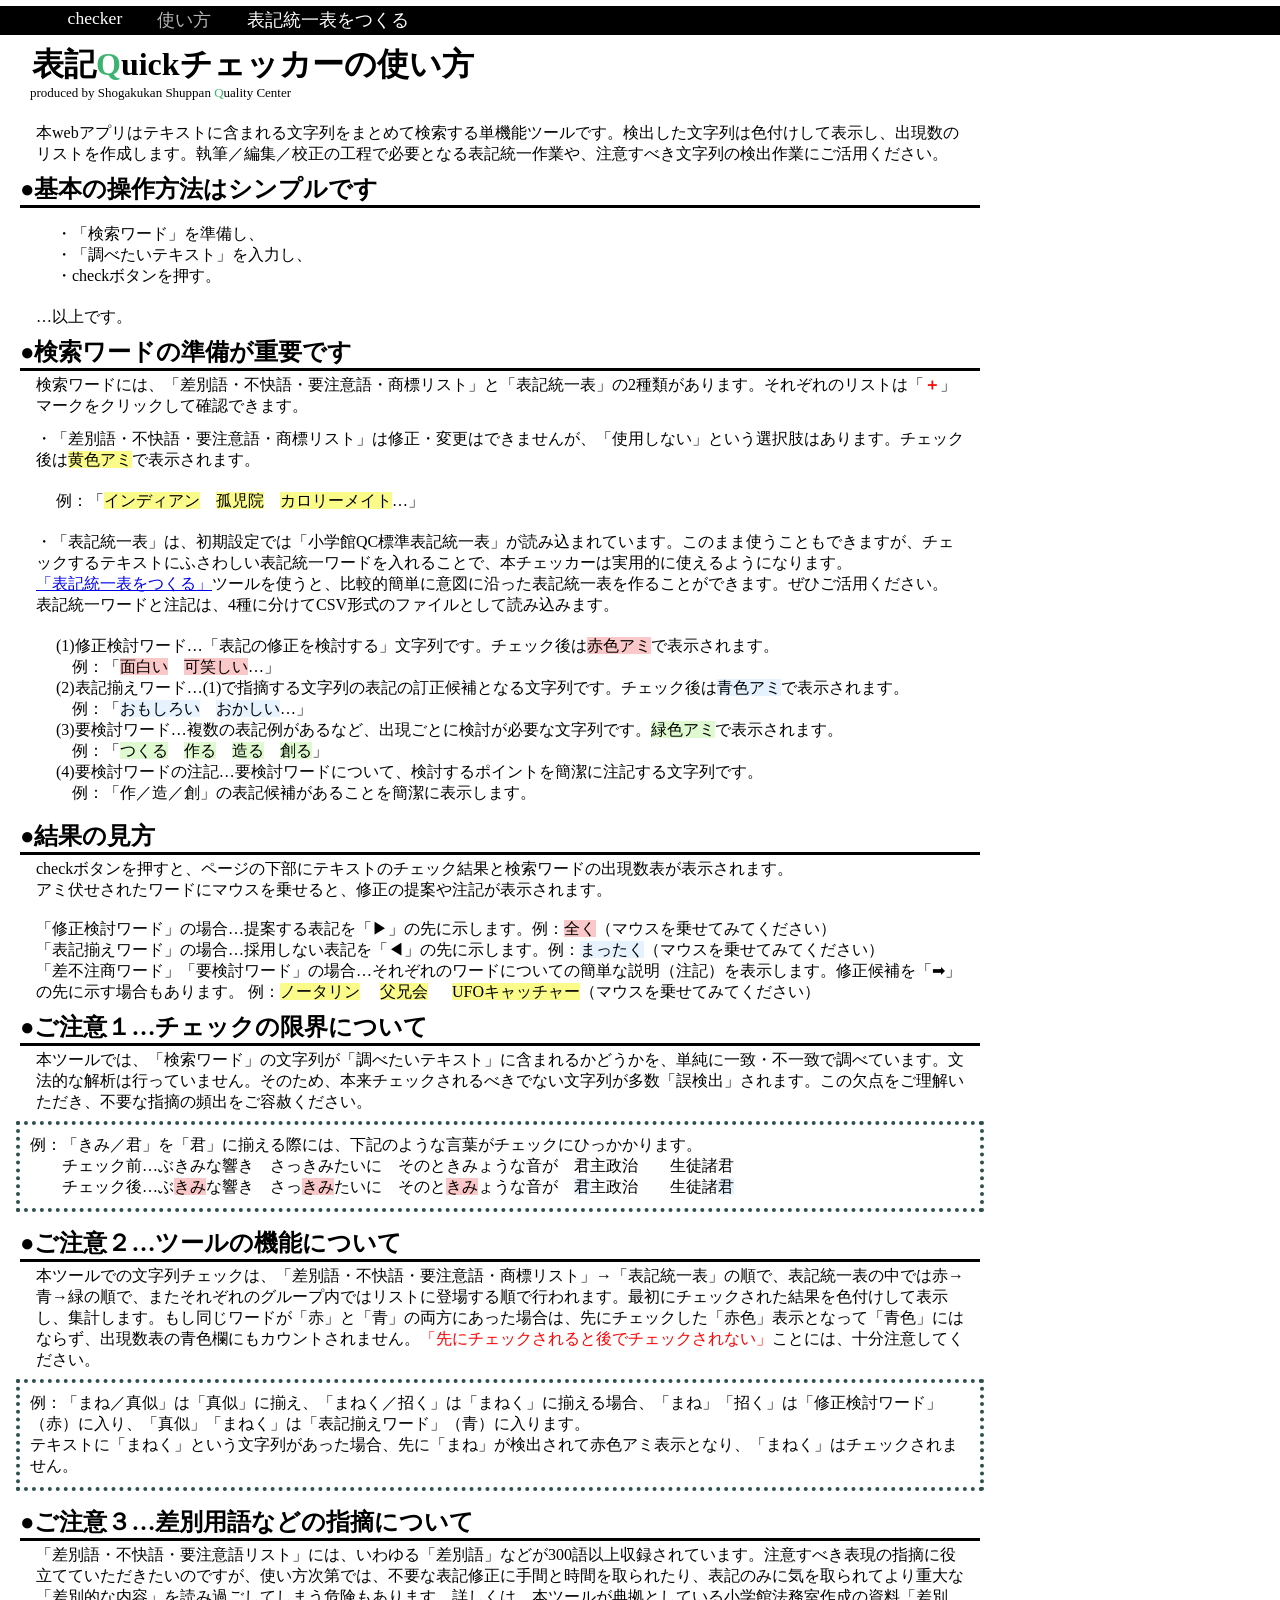
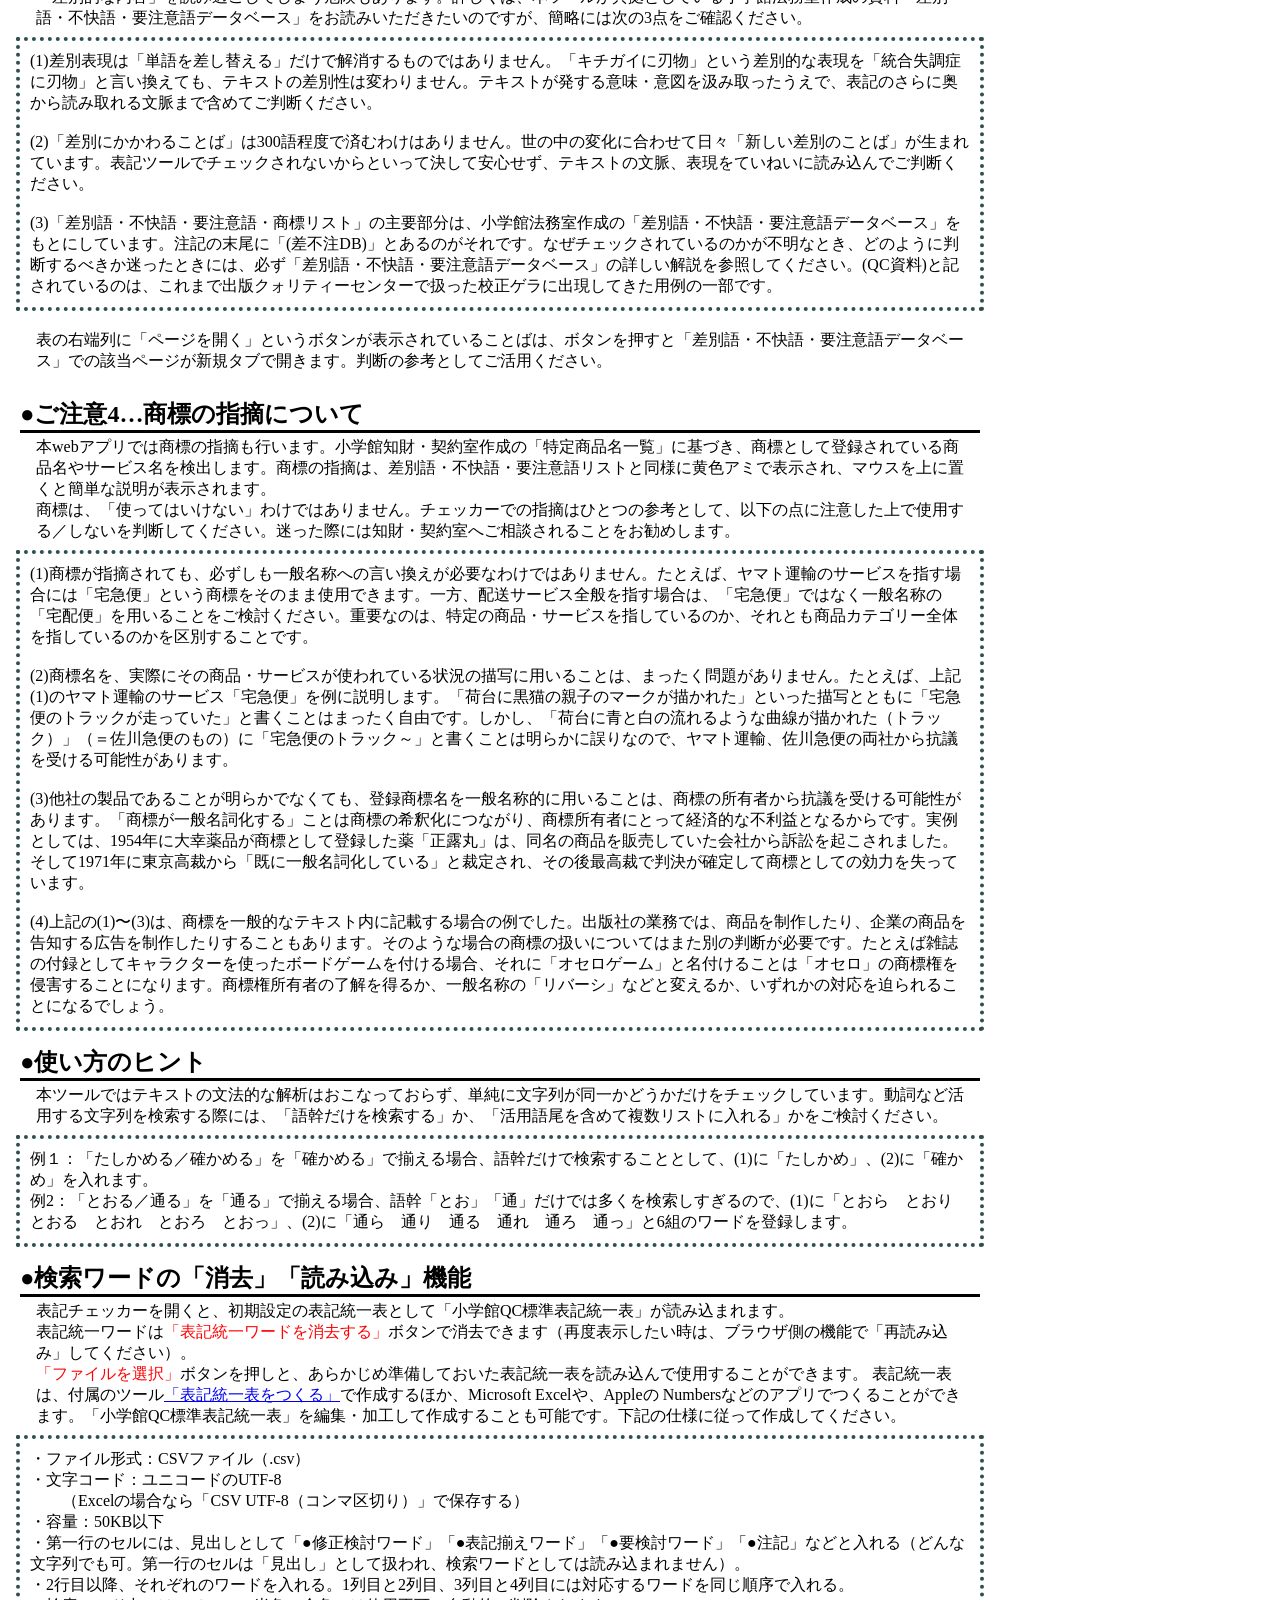
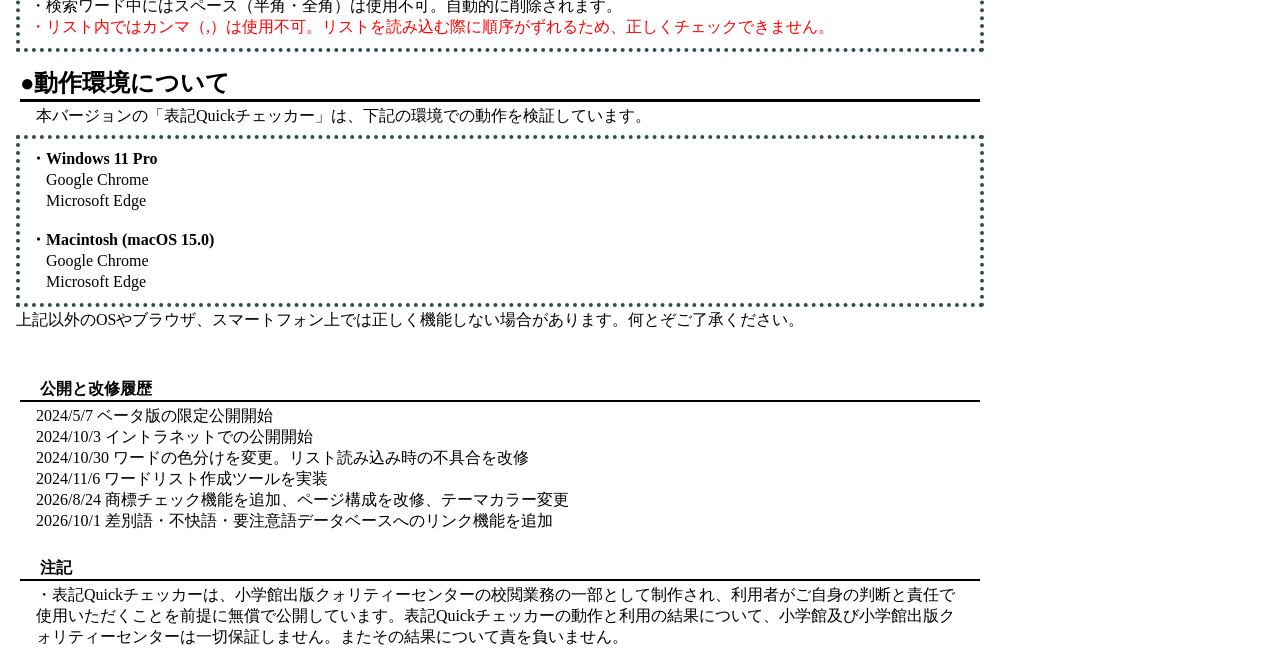
==== commit 14051d38: "Add files via upload" ====
--- a/about.html
+++ b/about.html
@@ -18,7 +18,6 @@
       <ul>
         <li><a href="index.html">checker</a></li>
         <li><a class="gray" href="about.html">使い方</a></li>
-        <!-- <li><a href="yougodb.html">差別語／商標</a></li> -->
         <li><a href="selectsheet.html">表記統一表をつくる</a></li>
       </ul>
     </nav>
@@ -27,7 +26,6 @@
       <ul>
         <li><a href="index.html">表記Quickチェッカー</a></li>
         <li><a href="about.html">使い方</a></li>
-        <!-- <li><a href="yougodb.html">差別語／商標</a></li> -->
         <li><a href="selectsheet.html">表記統一表をつくる</a></li>
         <li class="close"><span>閉じる</span></li>
       </ul>
@@ -42,170 +40,171 @@
   </header>
 
   <br>
-  <p>
-    本webアプリはテキストに含まれる文字列をまとめて検索する単機能ツールです。検出した文字列は色付けして表示し、出現数のリストを作成します。執筆／編集／校正の工程で必要となる表記統一作業や、注意すべき文字列の検出作業にご活用ください。
-  </p>
-
-  <h2> ●基本の操作方法はシンプルです</h2>
-  <ul>
-    <li>・「検索ワード」を準備し、</li>
-    <li>・「調べたいテキスト」を入力し、</li>
-    <li>・checkボタンを押す。</li>
-  </ul>
-  <p>…以上です。</p>
-
-  <h2> ●検索ワードの準備が重要です</h2>
-  <p>検索ワードには、「差別語・不快語・要注意語・商標リスト」と「表記統一表」の2種類があります。それぞれのリストは「<span class="red bold">＋</span>」マークをクリックして確認できます。</p>
-  <p>・「差別語・不快語・要注意語・商標リスト」は修正・変更はできませんが、「使用しない」という選択肢はあります。チェック後は<span class="kiami">黄色アミ</span>で表示されます。</p>
-  <ul>
-    <li>例：「<span class="kiami">インディアン</span>　<span class="kiami">孤児院</span>　<span class="kiami">カロリーメイト</span>…」</li>
-  </ul>
-  <p>
-    ・「表記統一表」は、初期設定では「小学館QC標準表記統一表」が読み込まれています。このまま使うこともできますが、チェックするテキストにふさわしい表記統一ワードを入れることで、本チェッカーは実用的に使えるようになります。
-    <br><a href="selectsheet.html"
-      target="_blank">「表記統一表をつくる」</a>ツールを使うと、比較的簡単に意図に沿った表記統一表を作ることができます。ぜひご活用ください。<br>表記統一ワードと注記は、4種に分けてCSV形式のファイルとして読み込みます。
-  </p>
-  <ul>
-
-    <li>(1)修正検討ワード…「表記の修正を検討する」文字列です。チェック後は<span class="akaami">赤色アミ</span>で表示されます。<br>　例：「<span
-        class="akaami">面白い</span>　<span class="akaami">可笑しい</span>…」</li>
-    <li>(2)表記揃えワード…(1)で指摘する文字列の表記の訂正候補となる文字列です。チェック後は<span class="aoami">青色アミ</span>で表示されます。<br>　例：「<span
-        class="aoami">おもしろい</span>　<span class="aoami">おかしい</span>…」</li>
-    <li>(3)要検討ワード…複数の表記例があるなど、出現ごとに検討が必要な文字列です。<span class="greenami">緑色アミ</span>で表示されます。<br>　例：「<span
-        class="greenami">つくる</span>　<span class="greenami">作る</span>　<span class="greenami">造る</span>　<span
-        class="greenami">創る</span>」</li>
-    <li>(4)要検討ワードの注記…要検討ワードについて、検討するポイントを簡潔に注記する文字列です。<br>　例：「作／造／創」の表記候補があることを簡潔に表示します。 </li>
-  </ul>
-
-  <h2> ●結果の見方</h2>
-  <p>checkボタンを押すと、ページの下部にテキストのチェック結果と検索ワードの出現数表が表示されます。
-    <br>アミ伏せされたワードにマウスを乗せると、修正の提案や注記が表示されます。
-    <br> <br>「修正検討ワード」の場合…提案する表記を「▶」の先に示します。例：<span class="akaami note-container">全く<span
-        class="note">▶まったく</span></span>（マウスを乗せてみてください）
-    <br>「表記揃えワード」の場合…採用しない表記を「◀」の先に示します。例：<span class="aoami note-container">まったく<span
-        class="note">◀全く</span></span>（マウスを乗せてみてください）
-    <br>「差不注商ワード」「要検討ワード」の場合…それぞれのワードについての簡単な説明（注記）を表示します。修正候補を「➡」の先に示す場合もあります。
-    例：<span class="kiami note-container">ノータリン<span class="note"> 差別用語/障害者差別(差不注DB)</span></span>　
-    <span class="kiami note-container">父兄会<span class="note">➡保護者会/性差別(差不注DB)</span></span>
-    　 <span class="kiami note-container">UFOキャッチャー<span class="note">セガゲームスの商標（一般名称：クレーンゲーム機）
-      </span></span>（マウスを乗せてみてください）
-  </p>
-  <h2> ●ご注意１…チェックの限界について</h2>
-  <p>
-    本ツールでは、「検索ワード」の文字列が「調べたいテキスト」に含まれるかどうかを、単純に一致・不一致で調べています。文法的な解析は行っていません。そのため、本来チェックされるべきでない文字列が多数「誤検出」されます。この欠点をご理解いただき、不要な指摘の頻出をご容赦ください。
-
-  <div class="kakomi">
-    例：「きみ／君」を「君」に揃える際には、下記のような言葉がチェックにひっかかります。
-    <br>　　チェック前…ぶきみな響き　さっきみたいに　そのときみょうな音が　君主政治　　生徒諸君
-    <br>　　チェック後…ぶ<span class="akaami">きみ</span>な響き　さっ<span class="akaami">きみ</span>たいに　そのと<span
-      class="akaami">きみ</span>ょうな音が　<span class="aoami">君</span>主政治　　生徒諸<span class="aoami">君</span>
-  </div>
-  </p>
-  <h2> ●ご注意２…ツールの機能について</h2>
-  <p>
-    本ツールでの文字列チェックは、「差別語・不快語・要注意語・商標リスト」→「表記統一表」の順で、表記統一表の中では赤→青→緑の順で、またそれぞれのグループ内ではリストに登場する順で行われます。最初にチェックされた結果を色付けして表示し、集計します。もし同じワードが「赤」と「青」の両方にあった場合は、先にチェックした「赤色」表示となって「青色」にはならず、出現数表の青色欄にもカウントされません。<span
-      class="red">「先にチェックされると後でチェックされない」</span>ことには、十分注意してください。
-  <div class="kakomi">
-    例：「まね／真似」は「真似」に揃え、「まねく／招く」は「まねく」に揃える場合、「まね」「招く」は「修正検討ワード」（赤）に入り、「真似」「まねく」は「表記揃えワード」（青）に入ります。
-    <br>テキストに「まねく」という文字列があった場合、先に「まね」が検出されて赤色アミ表示となり、「まねく」はチェックされません。
-  </div>
-  </p>
-
-  <h2> ●ご注意３…差別用語などの指摘について</h2>
-  <p>
-    「差別語・不快語・要注意語リスト」には、いわゆる「差別語」などが300語以上収録されています。注意すべき表現の指摘に役立てていただきたいのですが、使い方次第では、不要な表記修正に手間と時間を取られたり、表記のみに気を取られてより重大な「差別的な内容」を読み過ごしてしまう危険もあります。詳しくは、本ツールが典拠としている小学館法務室作成の資料「差別語・不快語・要注意語データベース」をお読みいただきたいのですが、簡略には次の3点をご確認ください。
-
-  <div class="kakomi">
-    (1)差別表現は「単語を差し替える」だけで解消するものではありません。「キチガイに刃物」という差別的な表現を「統合失調症に刃物」と言い換えても、テキストの差別性は変わりません。テキストが発する意味・意図を汲み取ったうえで、表記のさらに奥から読み取れる文脈まで含めてご判断ください。
-    <br><br>(2)「差別にかかわることば」は300語程度で済むわけはありません。世の中の変化に合わせて日々「新しい差別のことば」が生まれています。表記ツールでチェックされないからといって決して安心せず、テキストの文脈、表現をていねいに読み込んでご判断ください。
-    <br><br>(3)「差別語・不快語・要注意語・商標リスト」の主要部分は、小学館法務室作成の「差別語・不快語・要注意語データベース」をもとにしています。注記の末尾に「(差不注DB)」とあるのがそれです。なぜチェックされているのかが不明なとき、どのように判断するべきか迷ったときには、必ず「差別語・不快語・要注意語データベース」の詳しい解説を参照してください。(QC資料)と記されているのは、これまで出版クォリティーセンターで扱った校正ゲラに出現してきた用例の一部です。
-  </div>
-  </p>
-
-
-  <h2> ●ご注意4…商標の指摘について</h2>
-  <p>
-    本webアプリでは商標の指摘も行います。小学館知財・契約室作成の「特定商品名一覧表」に基づき、商標として登録されている商品名やサービス名を検出します。商標の指摘は、差別語・不快語・要注意語リストと同様に黄色アミで表示され、マウスを上に置くと簡単な説明が表示されます。
-    <br>商標は、「使ってはいけない」わけではありません。チェッカーでの指摘はひとつの参考として、以下の点に注意した上で使用する／しないを判断してください。迷った際には知財・契約室へご相談されることをお勧めします。
-
-
-
-
-
-  <div class="kakomi">
-    (1)商標が指摘されても、必ずしも一般名称への言い換えが必要なわけではありません。たとえば、ヤマト運輸のサービスを指す場合には「宅急便」という商標をそのまま使用できます。一方、配送サービス全般を指す場合は、「宅急便」ではなく一般名称の「宅配便」を用いることをご検討ください。重要なのは、特定の商品・サービスを指しているのか、それとも商品カテゴリー全体を指しているのかを区別することです。
-
-    <br><br>(2)商標名を、実際にその商品・サービスが使われている状況の描写に用いることは、まったく問題がありません。たとえば、上記(1)のヤマト運輸のサービス「宅急便」を例に説明します。「荷台に黒猫の親子のマークが描かれた」といった描写とともに「宅急便のトラックが走っていた」と書くことはまったく自由です。しかし、「荷台に青と白の流れるような曲線が描かれた（トラック）」（＝佐川急便のもの）に「宅急便のトラック～」と書くことは明らかに誤りなので、ヤマト運輸、佐川急便の両社から抗議を受ける可能性があります。
-
-    <br><br>(3)他社の製品であることが明らかでなくても、登録商標名を一般名称的に用いることは、商標の所有者から抗議を受ける可能性があります。「商標が一般名詞化する」ことは商標の希釈化につながり、商標所有者にとって経済的な不利益となるからです。実例としては、1954年に大幸薬品が商標として登録した薬「正露丸」は、同名の商品を販売していた会社から訴訟を起こされました。そして1971年に東京高裁から「既に一般名詞化している」と裁定され、その後最高裁で判決が確定して商標としての効力を失っています。
-
-    <br><br>(4)上記の(1)〜(3)は、商標を一般的なテキスト内に記載する場合の例でした。出版社の業務では、商品を制作したり、企業の商品を告知する広告を制作したりすることもあります。そのような場合の商標の扱いについてはまた別の判断が必要です。たとえば雑誌の付録としてキャラクターを使ったボードゲームを付ける場合、それに「オセロゲーム」と名付けることは「オセロ」の商標権を侵害することになります。商標権所有者の了解を得るか、一般名称の「リバーシ」などと変えるか、いずれかの対応を迫られることになるでしょう。
-  </div>
-  </p>
-
-
-
-  <h2> ●使い方のヒント</h2>
-  <p>
-    本ツールではテキストの文法的な解析はおこなっておらず、単純に文字列が同一かどうかだけをチェックしています。動詞など活用する文字列を検索する際には、「語幹だけを検索する」か、「活用語尾を含めて複数リストに入れる」かをご検討ください。
-
-  <div class="kakomi">
-    例１：「たしかめる／確かめる」を「確かめる」で揃える場合、語幹だけで検索することとして、(1)に「たしかめ」、(2)に「確かめ」を入れます。
-    <br>例2：「とおる／通る」を「通る」で揃える場合、語幹「とお」「通」だけでは多くを検索しすぎるので、(1)に「とおら　とおり　とおる　とおれ　とおろ　とおっ」、(2)に「通ら　通り　通る　通れ　通ろ　通っ」と6組のワードを登録します。
-  </div>
-  </p>
-
-  <h2> ●検索ワードの「消去」「読み込み」機能 </h2>
-  <p>表記チェッカーを開くと、初期設定の表記統一表として「小学館QC標準表記統一表」が読み込まれます。
-    <br> 表記統一ワードは<span class="red">「表記統一ワードを消去する」</span>ボタンで消去できます（再度表示したい時は、ブラウザ側の機能で「再読み込み」してください）。
-    <br><span class="red">「ファイルを選択」</span>ボタンを押しと、あらかじめ準備しておいた表記統一表を読み込んで使用することができます。
-    表記統一表は、付属のツール<a href="selectsheet.html" target="_blank">「表記統一表をつくる」</a>で作成するほか、Microsoft Excelや、Appleの
-    Numbersなどのアプリでつくることができます。「小学館QC標準表記統一表」を編集・加工して作成することも可能です。下記の仕様に従って作成してください。
-  <div class="kakomi">
-    ・ファイル形式：CSVファイル（.csv）
-    <br>・文字コード：ユニコードのUTF-8　
-    <br>　　（Excelの場合なら「CSV UTF-8（コンマ区切り）」で保存する）
-    <br>・容量：50KB以下
-    <br>・第一行のセルには、見出しとして「●修正検討ワード」「●表記揃えワード」「●要検討ワード」「●注記」などと入れる（どんな文字列でも可。第一行のセルは「見出し」として扱われ、検索ワードとしては読み込まれません）。
-    <br>・2行目以降、それぞれのワードを入れる。1列目と2列目、3列目と4列目には対応するワードを同じ順序で入れる。
-    <br>・検索ワード中にはスペース（半角・全角）は使用不可。自動的に削除されます。
-    <br><span class="red">・リスト内ではカンマ（,）は使用不可。リストを読み込む際に順序がずれるため、正しくチェックできません。</span>
-
-  </div>
-
-  </p>
-
-  <h2 id="dousakankyo"> ●動作環境について</h2>
-  <p>
-    本バージョンの「表記Quickチェッカー」は、下記の環境での動作を検証しています。
-  <div class="kakomi"><strong>・Windows 11 Pro</strong>
-    <br>　Google Chrome
-    <br>　Microsoft Edge
-    <br><br><strong>・Macintosh (macOS 15.0) </strong>
-    <br>　Google Chrome
-    <br>　Microsoft Edge
-  </div>
-  　上記以外のOSやブラウザ、スマートフォン上では正しく機能しない場合があります。何とぞご了承ください。
-
-
-  </p>
-  <br><br>
-  <h4>公開と改修履歴</h4>
-  <p>
-    2024/5/7  ベータ版の限定公開開始
-    <br>2024/10/3 イントラネットでの公開開始
-    <br>2024/10/30 ワードの色分けを変更。リスト読み込み時の不具合を改修
-    <br>2024/11/6 ワードリスト作成ツールを実装
-    <br>2026/8/24 商標チェック機能を追加、ページ構成を改修、テーマカラー変更
-  </p><br>
-
-
-
-  <h4>注記</h4>
-  <p>
-    ・表記Quickチェッカーは、小学館出版クォリティーセンターの校閲業務の一部として制作され、利用者がご自身の判断と責任で使用いただくことを前提に無償で公開しています。表記Quickチェッカーの動作と利用の結果について、小学館及び小学館出版クォリティーセンターは一切保証しません。またその結果について責を負いません。
-  </p>
-
+  <main>
+    <p>
+      本webアプリはテキストに含まれる文字列をまとめて検索する単機能ツールです。検出した文字列は色付けして表示し、出現数のリストを作成します。執筆／編集／校正の工程で必要となる表記統一作業や、注意すべき文字列の検出作業にご活用ください。
+    </p>
+
+    <h2> ●基本の操作方法はシンプルです</h2>
+    <ul>
+      <li>・「検索ワード」を準備し、</li>
+      <li>・「調べたいテキスト」を入力し、</li>
+      <li>・checkボタンを押す。</li>
+    </ul>
+    <p>…以上です。</p>
+
+    <h2> ●検索ワードの準備が重要です</h2>
+    <p>検索ワードには、「差別語・不快語・要注意語・商標リスト」と「表記統一表」の2種類があります。それぞれのリストは「<span class="red bold">＋</span>」マークをクリックして確認できます。</p>
+    <p>・「差別語・不快語・要注意語・商標リスト」は修正・変更はできませんが、「使用しない」という選択肢はあります。チェック後は<span class="kiami">黄色アミ</span>で表示されます。</p>
+    <ul>
+      <li>例：「<span class="kiami">インディアン</span>　<span class="kiami">孤児院</span>　<span class="kiami">カロリーメイト</span>…」</li>
+    </ul>
+    <p>
+      ・「表記統一表」は、初期設定では「小学館QC標準表記統一表」が読み込まれています。このまま使うこともできますが、チェックするテキストにふさわしい表記統一ワードを入れることで、本チェッカーは実用的に使えるようになります。
+      <br><a href="selectsheet.html"
+        target="_blank">「表記統一表をつくる」</a>ツールを使うと、比較的簡単に意図に沿った表記統一表を作ることができます。ぜひご活用ください。<br>表記統一ワードと注記は、4種に分けてCSV形式のファイルとして読み込みます。
+    </p>
+    <ul>
+
+      <li>(1)修正検討ワード…「表記の修正を検討する」文字列です。チェック後は<span class="akaami">赤色アミ</span>で表示されます。<br>　例：「<span
+          class="akaami">面白い</span>　<span class="akaami">可笑しい</span>…」</li>
+      <li>(2)表記揃えワード…(1)で指摘する文字列の表記の訂正候補となる文字列です。チェック後は<span class="aoami">青色アミ</span>で表示されます。<br>　例：「<span
+          class="aoami">おもしろい</span>　<span class="aoami">おかしい</span>…」</li>
+      <li>(3)要検討ワード…複数の表記例があるなど、出現ごとに検討が必要な文字列です。<span class="greenami">緑色アミ</span>で表示されます。<br>　例：「<span
+          class="greenami">つくる</span>　<span class="greenami">作る</span>　<span class="greenami">造る</span>　<span
+          class="greenami">創る</span>」</li>
+      <li>(4)要検討ワードの注記…要検討ワードについて、検討するポイントを簡潔に注記する文字列です。<br>　例：「作／造／創」の表記候補があることを簡潔に表示します。 </li>
+    </ul>
+
+    <h2> ●結果の見方</h2>
+    <p>checkボタンを押すと、ページの下部にテキストのチェック結果と検索ワードの出現数表が表示されます。
+      <br>アミ伏せされたワードにマウスを乗せると、修正の提案や注記が表示されます。
+      <br> <br>「修正検討ワード」の場合…提案する表記を「▶」の先に示します。例：<span class="akaami note-container">全く<span
+          class="note">▶まったく</span></span>（マウスを乗せてみてください）
+      <br>「表記揃えワード」の場合…採用しない表記を「◀」の先に示します。例：<span class="aoami note-container">まったく<span
+          class="note">◀全く</span></span>（マウスを乗せてみてください）
+      <br>「差不注商ワード」「要検討ワード」の場合…それぞれのワードについての簡単な説明（注記）を表示します。修正候補を「➡」の先に示す場合もあります。
+      例：<span class="kiami note-container">ノータリン<span class="note"> 差別用語/障害者差別(差不注DB)</span></span>　
+      <span class="kiami note-container">父兄会<span class="note">➡保護者会/性差別(差不注DB)</span></span>
+      　 <span class="kiami note-container">UFOキャッチャー<span class="note">セガゲームスの商標（一般名称：クレーンゲーム機）
+        </span></span>（マウスを乗せてみてください）
+    </p>
+    <h2> ●ご注意１…チェックの限界について</h2>
+    <p>
+      本ツールでは、「検索ワード」の文字列が「調べたいテキスト」に含まれるかどうかを、単純に一致・不一致で調べています。文法的な解析は行っていません。そのため、本来チェックされるべきでない文字列が多数「誤検出」されます。この欠点をご理解いただき、不要な指摘の頻出をご容赦ください。
+
+    <div class="kakomi">
+      例：「きみ／君」を「君」に揃える際には、下記のような言葉がチェックにひっかかります。
+      <br>　　チェック前…ぶきみな響き　さっきみたいに　そのときみょうな音が　君主政治　　生徒諸君
+      <br>　　チェック後…ぶ<span class="akaami">きみ</span>な響き　さっ<span class="akaami">きみ</span>たいに　そのと<span
+        class="akaami">きみ</span>ょうな音が　<span class="aoami">君</span>主政治　　生徒諸<span class="aoami">君</span>
+    </div>
+    </p>
+    <h2> ●ご注意２…ツールの機能について</h2>
+    <p>
+      本ツールでの文字列チェックは、「差別語・不快語・要注意語・商標リスト」→「表記統一表」の順で、表記統一表の中では赤→青→緑の順で、またそれぞれのグループ内ではリストに登場する順で行われます。最初にチェックされた結果を色付けして表示し、集計します。もし同じワードが「赤」と「青」の両方にあった場合は、先にチェックした「赤色」表示となって「青色」にはならず、出現数表の青色欄にもカウントされません。<span
+        class="red">「先にチェックされると後でチェックされない」</span>ことには、十分注意してください。
+    <div class="kakomi">
+      例：「まね／真似」は「真似」に揃え、「まねく／招く」は「まねく」に揃える場合、「まね」「招く」は「修正検討ワード」（赤）に入り、「真似」「まねく」は「表記揃えワード」（青）に入ります。
+      <br>テキストに「まねく」という文字列があった場合、先に「まね」が検出されて赤色アミ表示となり、「まねく」はチェックされません。
+    </div>
+    </p>
+
+    <h2> ●ご注意３…差別用語などの指摘について</h2>
+    <p>
+      「差別語・不快語・要注意語リスト」には、いわゆる「差別語」などが300語以上収録されています。注意すべき表現の指摘に役立てていただきたいのですが、使い方次第では、不要な表記修正に手間と時間を取られたり、表記のみに気を取られてより重大な「差別的な内容」を読み過ごしてしまう危険もあります。詳しくは、本ツールが典拠としている小学館法務室作成の資料「差別語・不快語・要注意語データベース」をお読みいただきたいのですが、簡略には次の3点をご確認ください。
+
+    <div class="kakomi">
+      (1)差別表現は「単語を差し替える」だけで解消するものではありません。「キチガイに刃物」という差別的な表現を「統合失調症に刃物」と言い換えても、テキストの差別性は変わりません。テキストが発する意味・意図を汲み取ったうえで、表記のさらに奥から読み取れる文脈まで含めてご判断ください。
+      <br><br>(2)「差別にかかわることば」は300語程度で済むわけはありません。世の中の変化に合わせて日々「新しい差別のことば」が生まれています。表記ツールでチェックされないからといって決して安心せず、テキストの文脈、表現をていねいに読み込んでご判断ください。
+      <br><br>(3)「差別語・不快語・要注意語・商標リスト」の主要部分は、小学館法務室作成の「差別語・不快語・要注意語データベース」をもとにしています。注記の末尾に「(差不注DB)」とあるのがそれです。なぜチェックされているのかが不明なとき、どのように判断するべきか迷ったときには、必ず「差別語・不快語・要注意語データベース」の詳しい解説を参照してください。(QC資料)と記されているのは、これまで出版クォリティーセンターで扱った校正ゲラに出現してきた用例の一部です。
+    </div>
+    </p>
+    <p>表の右端列に「ページを開く」というボタンが表示されていることばは、ボタンを押すと「差別語・不快語・要注意語データベース」での該当ページが新規タブで開きます。判断の参考としてご活用ください。</p>
+    <br>
+
+    <h2> ●ご注意4…商標の指摘について</h2>
+    <p>
+      本webアプリでは商標の指摘も行います。小学館知財・契約室作成の「特定商品名一覧」に基づき、商標として登録されている商品名やサービス名を検出します。商標の指摘は、差別語・不快語・要注意語リストと同様に黄色アミで表示され、マウスを上に置くと簡単な説明が表示されます。
+      <br>商標は、「使ってはいけない」わけではありません。チェッカーでの指摘はひとつの参考として、以下の点に注意した上で使用する／しないを判断してください。迷った際には知財・契約室へご相談されることをお勧めします。
+
+
+    <div class="kakomi">
+      (1)商標が指摘されても、必ずしも一般名称への言い換えが必要なわけではありません。たとえば、ヤマト運輸のサービスを指す場合には「宅急便」という商標をそのまま使用できます。一方、配送サービス全般を指す場合は、「宅急便」ではなく一般名称の「宅配便」を用いることをご検討ください。重要なのは、特定の商品・サービスを指しているのか、それとも商品カテゴリー全体を指しているのかを区別することです。
+
+      <br><br>(2)商標名を、実際にその商品・サービスが使われている状況の描写に用いることは、まったく問題がありません。たとえば、上記(1)のヤマト運輸のサービス「宅急便」を例に説明します。「荷台に黒猫の親子のマークが描かれた」といった描写とともに「宅急便のトラックが走っていた」と書くことはまったく自由です。しかし、「荷台に青と白の流れるような曲線が描かれた（トラック）」（＝佐川急便のもの）に「宅急便のトラック～」と書くことは明らかに誤りなので、ヤマト運輸、佐川急便の両社から抗議を受ける可能性があります。
+
+      <br><br>(3)他社の製品であることが明らかでなくても、登録商標名を一般名称的に用いることは、商標の所有者から抗議を受ける可能性があります。「商標が一般名詞化する」ことは商標の希釈化につながり、商標所有者にとって経済的な不利益となるからです。実例としては、1954年に大幸薬品が商標として登録した薬「正露丸」は、同名の商品を販売していた会社から訴訟を起こされました。そして1971年に東京高裁から「既に一般名詞化している」と裁定され、その後最高裁で判決が確定して商標としての効力を失っています。
+
+      <br><br>(4)上記の(1)〜(3)は、商標を一般的なテキスト内に記載する場合の例でした。出版社の業務では、商品を制作したり、企業の商品を告知する広告を制作したりすることもあります。そのような場合の商標の扱いについてはまた別の判断が必要です。たとえば雑誌の付録としてキャラクターを使ったボードゲームを付ける場合、それに「オセロゲーム」と名付けることは「オセロ」の商標権を侵害することになります。商標権所有者の了解を得るか、一般名称の「リバーシ」などと変えるか、いずれかの対応を迫られることになるでしょう。
+    </div>
+    </p>
+
+
+
+    <h2> ●使い方のヒント</h2>
+    <p>
+      本ツールではテキストの文法的な解析はおこなっておらず、単純に文字列が同一かどうかだけをチェックしています。動詞など活用する文字列を検索する際には、「語幹だけを検索する」か、「活用語尾を含めて複数リストに入れる」かをご検討ください。
+
+    <div class="kakomi">
+      例１：「たしかめる／確かめる」を「確かめる」で揃える場合、語幹だけで検索することとして、(1)に「たしかめ」、(2)に「確かめ」を入れます。
+      <br>例2：「とおる／通る」を「通る」で揃える場合、語幹「とお」「通」だけでは多くを検索しすぎるので、(1)に「とおら　とおり　とおる　とおれ　とおろ　とおっ」、(2)に「通ら　通り　通る　通れ　通ろ　通っ」と6組のワードを登録します。
+    </div>
+    </p>
+
+    <h2> ●検索ワードの「消去」「読み込み」機能 </h2>
+    <p>表記チェッカーを開くと、初期設定の表記統一表として「小学館QC標準表記統一表」が読み込まれます。
+      <br> 表記統一ワードは<span class="red">「表記統一ワードを消去する」</span>ボタンで消去できます（再度表示したい時は、ブラウザ側の機能で「再読み込み」してください）。
+      <br><span class="red">「ファイルを選択」</span>ボタンを押しと、あらかじめ準備しておいた表記統一表を読み込んで使用することができます。
+      表記統一表は、付属のツール<a href="selectsheet.html" target="_blank">「表記統一表をつくる」</a>で作成するほか、Microsoft Excelや、Appleの
+      Numbersなどのアプリでつくることができます。「小学館QC標準表記統一表」を編集・加工して作成することも可能です。下記の仕様に従って作成してください。
+    <div class="kakomi">
+      ・ファイル形式：CSVファイル（.csv）
+      <br>・文字コード：ユニコードのUTF-8　
+      <br>　　（Excelの場合なら「CSV UTF-8（コンマ区切り）」で保存する）
+      <br>・容量：50KB以下
+      <br>・第一行のセルには、見出しとして「●修正検討ワード」「●表記揃えワード」「●要検討ワード」「●注記」などと入れる（どんな文字列でも可。第一行のセルは「見出し」として扱われ、検索ワードとしては読み込まれません）。
+      <br>・2行目以降、それぞれのワードを入れる。1列目と2列目、3列目と4列目には対応するワードを同じ順序で入れる。
+      <br>・検索ワード中にはスペース（半角・全角）は使用不可。自動的に削除されます。
+      <br><span class="red">・リスト内ではカンマ（,）は使用不可。リストを読み込む際に順序がずれるため、正しくチェックできません。</span>
+
+    </div>
+
+    </p>
+
+    <h2 id="dousakankyo"> ●動作環境について</h2>
+    <p>
+      本バージョンの「表記Quickチェッカー」は、下記の環境での動作を検証しています。
+    <div class="kakomi"><strong>・Windows 11 Pro</strong>
+      <br>　Google Chrome
+      <br>　Microsoft Edge
+      <br><br><strong>・Macintosh (macOS 15.0) </strong>
+      <br>　Google Chrome
+      <br>　Microsoft Edge
+    </div>
+    　上記以外のOSやブラウザ、スマートフォン上では正しく機能しない場合があります。何とぞご了承ください。
+
+
+    </p>
+    <br><br>
+    <h4>公開と改修履歴</h4>
+    <p>
+      2024/5/7 ベータ版の限定公開開始
+      <br>2024/10/3 イントラネットでの公開開始
+      <br>2024/10/30 ワードの色分けを変更。リスト読み込み時の不具合を改修
+      <br>2024/11/6 ワードリスト作成ツールを実装
+      <br>2026/8/24 商標チェック機能を追加、ページ構成を改修、テーマカラー変更
+      <br>2026/10/1 差別語・不快語・要注意語データベースへのリンク機能を追加
+    </p><br>
+
+
+
+    <h4>注記</h4>
+    <p>
+      ・表記Quickチェッカーは、小学館出版クォリティーセンターの校閲業務の一部として制作され、利用者がご自身の判断と責任で使用いただくことを前提に無償で公開しています。表記Quickチェッカーの動作と利用の結果について、小学館及び小学館出版クォリティーセンターは一切保証しません。またその結果について責を負いません。
+    </p>
+
+  </main>
   <script>
     document.querySelector('#hamburger').addEventListener('click', () => {
       const nav = document.querySelector('.sp-nav');
--- a/style.css
+++ b/style.css
@@ -1,9 +1,4 @@
 @charset "utf-8";
-
-/* *{
-  margin: 0;
-  padding: 0;
-} */
 
 body {
   margin: 0;
@@ -11,6 +6,11 @@
   font-family: "YuMincho", "游明朝", "Hiragino Mincho ProN", serif;
   position: relative;
 }
+
+main{
+max-width: 1000px;
+}
+
 
 .subtitle {
   font-size: 13px;
@@ -25,7 +25,7 @@
   margin: 5px 30px 10px 30px;
   padding: 5px 10px 10px 10px;
   border: 1px solid black;
-  max-width: 750px;
+  max-width: 700px;
 }
 
 #section0:hover,#section1:hover {
@@ -120,6 +120,7 @@
 table td {
   border: solid 1px;
   border-bottom: 1px solid #000;
+  padding:0 3px 0 3px;
 }
 
 #safuchuList,#tateList {
@@ -163,6 +164,22 @@
   background: white;
 }
 
+#criteriaYellowList td:nth-of-type(5) {
+  background: white;
+  padding-left: 2em;
+/* display: none; */
+}
+
+#criteriaYellowList th:nth-of-type(5) {
+display: none;
+}
+
+
+.toList{
+  font-size: 12px;
+}
+
+
 #criteriaGreenList td:nth-of-type(2) {
   background: hsl(100,80%,90%);
 }
@@ -222,6 +239,13 @@
 td:nth-of-type(5) {
   background: hsl(208, 100%,95%);
 }
+
+
+.listId{
+  display:none;
+}
+
+
 
 #input {
   width: 100%;
